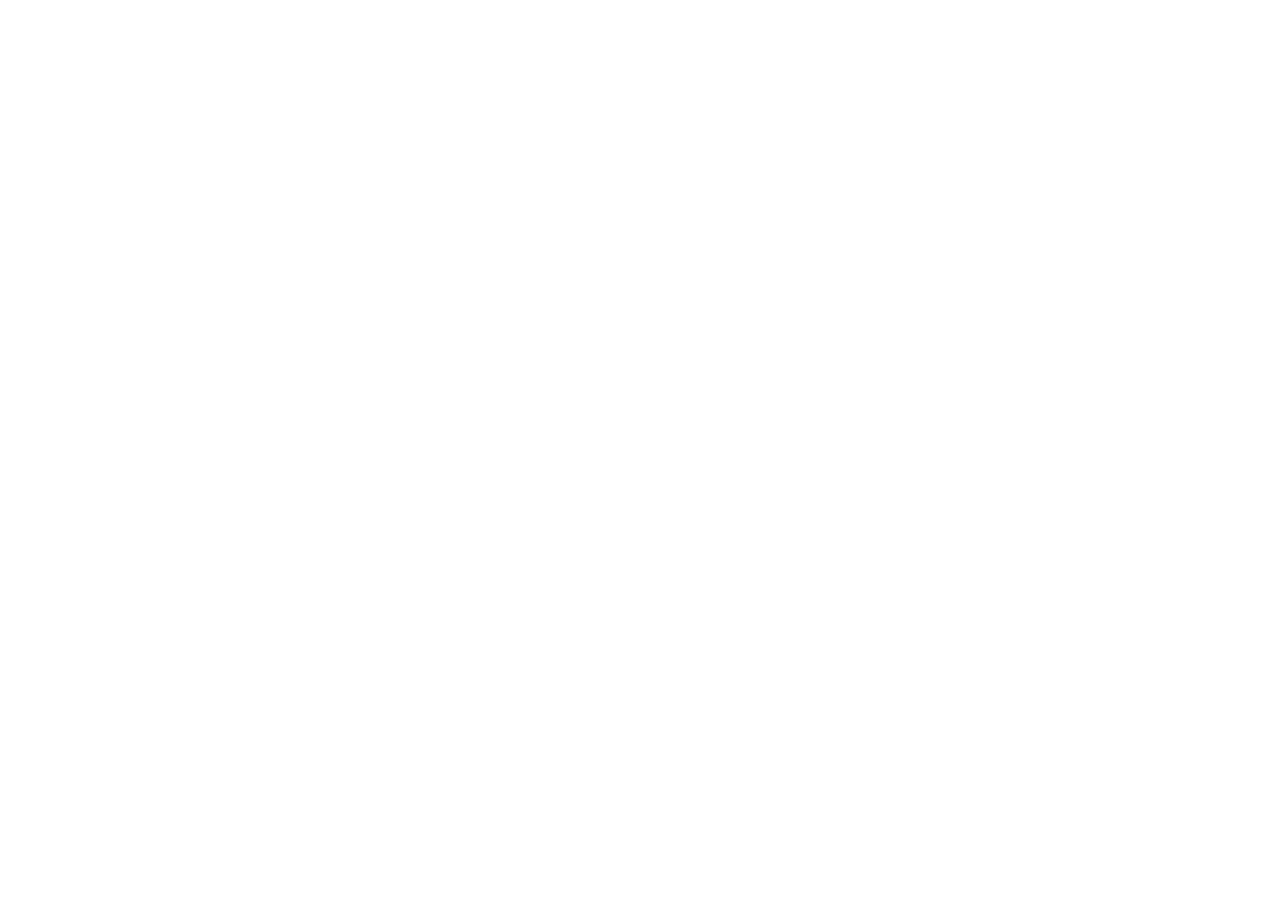
==== index.html @ 3d7b7616 "ajax creation" ====
<!-- Acá va tu HTML -->
<!DOCTYPE html>
<html lang="es">
<head>
	<meta charset="UTF-8">
	<meta name="viewport" content="width=device-width, user-scalable=no, initial-scale=1.0, maximum-scale=1.0, minimum-scale=1.0">
	<title>Dribbble lab</title>
	<link rel="stylesheet" href="https://cdnjs.cloudflare.com/ajax/libs/materialize/0.99.0/css/materialize.min.css">
	<link rel="stylesheet" href="assets/css/style.css">
</head>
<body>



	<script
  	src="https://code.jquery.com/jquery-3.2.1.js"
  	integrity="sha256-DZAnKJ/6XZ9si04Hgrsxu/8s717jcIzLy3oi35EouyE="
  	crossorigin="anonymous"></script>
	<script src="https://cdnjs.cloudflare.com/ajax/libs/materialize/0.99.0/js/materialize.min.js"></script>
	<script src="assets/js/main.js"></script>
</body>
</html>
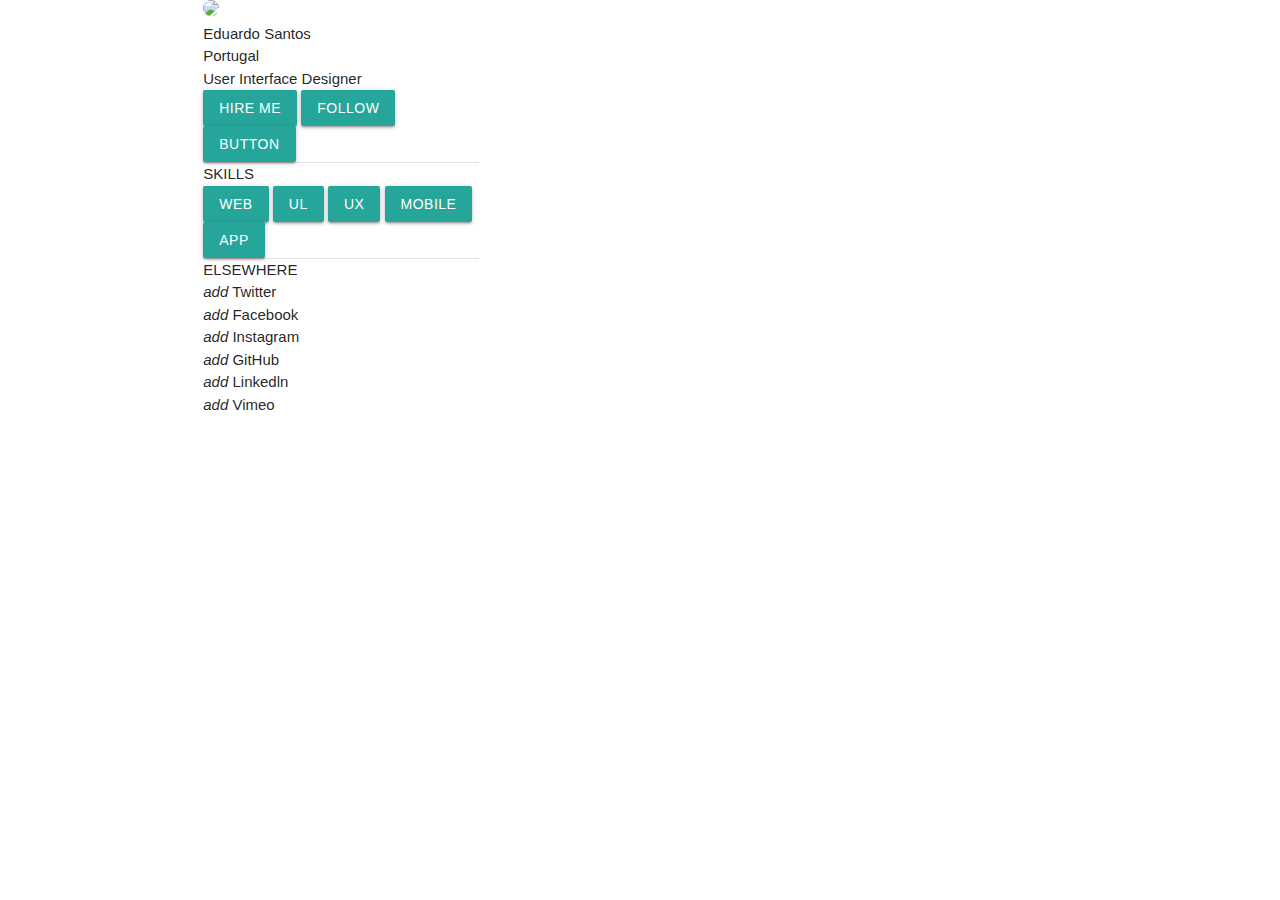
==== commit d3d3a200: "Primera estructura sidebar" ====
--- a/index.html
+++ b/index.html
@@ -10,7 +10,58 @@
 </head>
 <body>
 
-
+	<!--Barra lateral-->
+	<div class="container">
+		<div class="row">
+			<div class="col l4">		
+        		<div class="userView">      	
+      				<img class="circle" src="http://placehold.it/60x60">
+       			    <div class="name">Eduardo Santos</div>
+            		<div class="country">Portugal</div>
+            	<div class="title">User Interface Designer</div>
+	            <div class="buttons">
+	            	<a class="waves-effect waves-light btn">Hire Me</a>
+	            	<a class="waves-effect waves-light btn">Follow</a>
+	            	<a class="waves-effect waves-light btn">button</a>
+	            </div>  
+      			</div>
+     		 	<div class="divider"></div>
+				<div class="subheader">SKILLS</div>
+					<a class="waves-effect waves-light btn">web</a>
+					<a class="waves-effect waves-light btn">ul</a>
+					<a class="waves-effect waves-light btn">ux</a>
+					<a class="waves-effect waves-light btn">mobile</a>
+					<a class="waves-effect waves-light btn">app</a>
+				<div class="divider"></div>
+     			<div class="subheader">ELSEWHERE</div>
+      			<div>
+		        	<i class="material-icons">add</i>
+		        	<span>Twitter</span>
+        		</div>
+		        <div>
+		        	<i class="material-icons">add</i>
+		        	<span>Facebook</span>
+		        </div>
+		        <div>
+		        	<i class="material-icons">add</i>
+		        	<span>Instagram</span>
+		        </div>
+		        <div>
+		        	<i class="material-icons">add</i>
+		        	<span>GitHub</span>
+		        </div>
+		        <div>
+		        	<i class="material-icons">add</i>
+		        	<span>Linkedln</span>
+		        </div>
+		        <div>
+		        	<i class="material-icons">add</i>
+		        	<span>Vimeo</span>
+		        </div>
+			</div>
+		</div>
+	</div>
+	
 
 	<script
   	src="https://code.jquery.com/jquery-3.2.1.js"
--- a/assets/css/style.css
+++ b/assets/css/style.css
@@ -0,0 +1,9 @@
+/* Acá van tus estilos */
+*{
+	padding: 0;
+	margin: 0;
+	box-sizing: border-box;
+	-webkit-box-sizing: border-box;
+	-moz-box-sizing: border-box;
+}
+
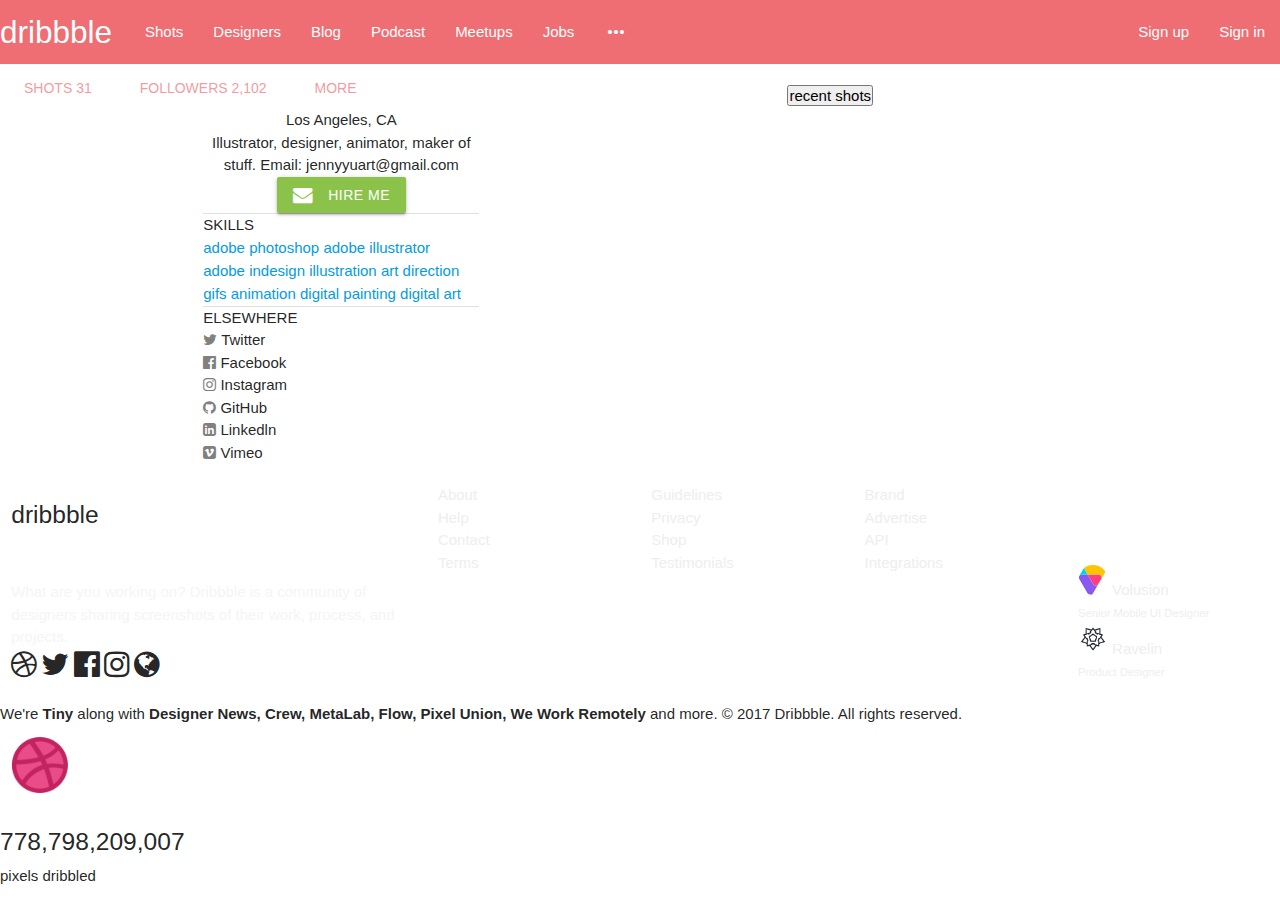
==== commit bda725ab: "Merge Final: Resolviendo conflictos con la rama que trae las imagenes desde la api" ====
--- a/index.html
+++ b/index.html
@@ -1,73 +1,306 @@
 <!-- Acá va tu HTML -->
 <!DOCTYPE html>
 <html lang="es">
+
 <head>
-	<meta charset="UTF-8">
-	<meta name="viewport" content="width=device-width, user-scalable=no, initial-scale=1.0, maximum-scale=1.0, minimum-scale=1.0">
-	<title>Dribbble lab</title>
-	<link rel="stylesheet" href="https://cdnjs.cloudflare.com/ajax/libs/materialize/0.99.0/css/materialize.min.css">
-	<link rel="stylesheet" href="assets/css/style.css">
+    <meta charset="UTF-8">
+    <meta name="viewport" content="width=device-width, user-scalable=no, initial-scale=1.0, maximum-scale=1.0, minimum-scale=1.0">
+    <title>Dribbble lab</title>
+    <link rel="shortcut icon" type="image/x-icon" href="assets/images/ball.ico">
+    <link rel="stylesheet" href="https://cdnjs.cloudflare.com/ajax/libs/font-awesome/4.7.0/css/font-awesome.min.css">
+    <link rel="stylesheet" href="https://cdnjs.cloudflare.com/ajax/libs/materialize/0.99.0/css/materialize.min.css">
+    <!-- Materialize icons -->
+    <link href="https://fonts.googleapis.com/icon?family=Material+Icons" rel="stylesheet">
+    <link rel="stylesheet" href="assets/css/style.css">
 </head>
+
 <body>
 
-	<!--Barra lateral-->
-	<div class="container">
-		<div class="row">
-			<div class="col l4">		
-        		<div class="userView">      	
-      				<img class="circle" src="http://placehold.it/60x60">
-       			    <div class="name">Eduardo Santos</div>
-            		<div class="country">Portugal</div>
-            	<div class="title">User Interface Designer</div>
-	            <div class="buttons">
-	            	<a class="waves-effect waves-light btn">Hire Me</a>
-	            	<a class="waves-effect waves-light btn">Follow</a>
-	            	<a class="waves-effect waves-light btn">button</a>
-	            </div>  
-      			</div>
-     		 	<div class="divider"></div>
-				<div class="subheader">SKILLS</div>
-					<a class="waves-effect waves-light btn">web</a>
-					<a class="waves-effect waves-light btn">ul</a>
-					<a class="waves-effect waves-light btn">ux</a>
-					<a class="waves-effect waves-light btn">mobile</a>
-					<a class="waves-effect waves-light btn">app</a>
-				<div class="divider"></div>
-     			<div class="subheader">ELSEWHERE</div>
-      			<div>
-		        	<i class="material-icons">add</i>
-		        	<span>Twitter</span>
-        		</div>
-		        <div>
-		        	<i class="material-icons">add</i>
-		        	<span>Facebook</span>
-		        </div>
-		        <div>
-		        	<i class="material-icons">add</i>
-		        	<span>Instagram</span>
-		        </div>
-		        <div>
-		        	<i class="material-icons">add</i>
-		        	<span>GitHub</span>
-		        </div>
-		        <div>
-		        	<i class="material-icons">add</i>
-		        	<span>Linkedln</span>
-		        </div>
-		        <div>
-		        	<i class="material-icons">add</i>
-		        	<span>Vimeo</span>
-		        </div>
-			</div>
-		</div>
-	</div>
-	
-
-	<script
-  	src="https://code.jquery.com/jquery-3.2.1.js"
-  	integrity="sha256-DZAnKJ/6XZ9si04Hgrsxu/8s717jcIzLy3oi35EouyE="
-  	crossorigin="anonymous"></script>
-	<script src="https://cdnjs.cloudflare.com/ajax/libs/materialize/0.99.0/js/materialize.min.js"></script>
-	<script src="assets/js/main.js"></script>
+
+
+    <!-- Codigo navbar por Martina -->
+    <!-- Dropdown Structure -->
+    <ul id="dropdown1" class="dropdown-content">
+        <li><a href="#">Popular</a></li>
+        <li><a href="#">Recents</a></li>
+        <li><a href="#">Debuts</a></li>
+        <li><a href="#">Teams</a></li>
+        <li><a href="#">Playoffs</a></li>
+        <li class="divider"></li>
+        <li><a href="#">Highlights</a></li>
+        <li><a href="#">Projects</a></li>
+        <li><a href="#">Goods by Designers</a></li>
+    </ul>
+
+    <ul id="dropdown2" class="dropdown-content">
+        <li><a href="#">Find Designers</a></li>
+        <li><a href="#">Design Teams</a></li>
+        <li class="divider"></li>
+        <li><a href="#">Add Your Design Team</a></li>
+    </ul>
+
+    <ul id="dropdown3" class="dropdown-content">
+        <li><a href="#">Latest Story</a></li>
+        <li class="divider"></li>
+        <li><a href="#">Weekly Replay: Jul 3</a></li>
+        <li><a href="#">Timeout: Riddhi Desai</a></li>
+        <li><a href="#">Pep Rally: Vancouver, BC</a></li>
+    </ul>
+
+    <ul id="dropdown4" class="dropdown-content">
+        <li><a href="#">Latest Episodes</a></li>
+        <li class="divider"></li>
+        <li><a href="#">Episode 16: Danielle Evans</a></li>
+        <li><a href="#">Episode 15: Rogie King</a></li>
+        <li><a href="#">Episode 14: Aaron Draplin</a></li>
+        <li class="divider"></li>
+        <li><a href="#">Listen in iTunes</a></li>
+    </ul>
+
+    <ul id="dropdown5" class="dropdown-content">
+        <li><a href="#">Dribbble Meetups</a></li>
+        <li class="divider"></li>
+        <li><a href="#">Host a Meetup</a></li>
+    </ul>
+
+    <ul id="dropdown6" class="dropdown-content">
+        <li><a href="#">All</a></li>
+        <li><a href="#">Remote /Anywhere</a></li>
+        <li><a href="#">Teams Hiring</a></li>
+        <li class="divider"></li>
+        <li><a href="#">Post a Job</a></li>
+    </ul>
+
+    <ul id="dropdown7" class="dropdown-content">
+        <li><a href="#">About</a></li>
+        <li><a href="#">Shop</a></li>
+        <li><a href="#">Support</a></li>
+        <li class="divider"></li>
+        <li><a href="#">Places</a></li>
+        <li class="divider"></li>
+        <li><a href="#">Buckets</a></li>
+        <li><a href="#">Colors</a></li>
+        <li class="divider"></li>
+        <li><a href="#">Integration</a></li>
+    </ul>
+    <nav>
+        <div class="nav-wrapper">
+            <a href="#" class="brand-logo" id="logo-dribbble">dribbble</a>
+
+            <ul class="left hide-on-med-and-down" id="nav-menu">
+                <li><a class="dropdown-button" href="#" data-activates="dropdown1">Shots</a></li>
+                <li><a class="dropdown-button" href="#" data-activates="dropdown2">Designers</a></li>
+                <li><a class="dropdown-button" href="#" data-activates="dropdown3">Blog</a></li>
+                <li><a class="dropdown-button" href="#" data-activates="dropdown4">Podcast</a></li>
+                <li><a class="dropdown-button" href="#" data-activates="dropdown5">Meetups</a></li>
+                <li><a class="dropdown-button" href="#" data-activates="dropdown6">Jobs</a></li>
+                <li><a class="dropdown-button" href="#" data-activates="dropdown7"><i class="material-icons">more_horiz</i></a></li>
+            </ul>
+
+            <ul class="right hide-on-med-and-down">
+                <li><a href="#">Sign up</a></li>
+                <li><a href="#">Sign in</a></li>
+            </ul>
+        </div>
+        <div class="nav-content">
+            <ul class="center tabs full-tabs" id="nav-downside">
+                <li class="tab"><a href="#">Shots <span>31</span></a></li>
+                <li class="tab"><a href="#">Followers <span>2,102</span></a></li>
+                <li class="tab"><a href="#">More <i class="material-icons">keyboard_arrow_down</i></a></li>
+                <button>recent shots</button>
+            </ul>
+
+            <i class="material-icons">view_module</i>
+        </div>
+    </nav>
+
+    <!-- Fin codigo Martina -->
+
+
+    <!-- Inicio codigo Natalia -->
+    <!--Barra lateral-->
+    <div class="container">
+        <div class="row">
+            <div class="col l4 s12">
+                <div class="userView">
+                    <img class="circle" src="http://placehold.it/60x60">
+                    <div class="center-align">Jenny Yu</div>
+                    <div class="center-align">Los Angeles, CA</div>
+                    <div class="center-align">Illustrator, designer, animator, maker of stuff. Email: jennyyuart@gmail.com</div>
+                    <div class="center-align">
+                        <a class="waves-effect waves-light btn light-green"><i class="fa fa-envelope left" aria-hidden="true"></i>Hire Me</a>
+                    </div>
+                </div>
+
+                <div class="divider"></div>
+
+                <div class="skills">
+                    <div class="subheader">SKILLS</div>
+                    <a class="waves-effect waves-light tag">adobe photoshop</a>
+                    <a class="waves-effect waves-light tag">adobe illustrator</a>
+                    <a class="waves-effect waves-light tag">adobe indesign</a>
+                    <a class="waves-effect waves-light tag">illustration</a>
+                    <a class="waves-effect waves-light tag">art direction</a>
+                    <a class="waves-effect waves-light tag">gifs</a>
+                    <a class="waves-effect waves-light tag">animation</a>
+                    <a class="waves-effect waves-light tag">digital painting</a>
+                    <a class="waves-effect waves-light tag">digital art</a>
+                </div>
+
+                <div class="divider"></div>
+
+                <div class="subheader">ELSEWHERE</div>
+                <div class="iconos-sidebar">
+                    <div>
+                        <i class="fa fa-twitter" aria-hidden="true"></i>
+                        <span>Twitter</span>
+                    </div>
+                    <div>
+                        <i class="fa fa-facebook-official" aria-hidden="true"></i>
+                        <span>Facebook</span>
+                    </div>
+                    <div>
+                        <i class="fa fa-instagram" aria-hidden="true"></i>
+                        <span>Instagram</span>
+                    </div>
+                    <div>
+                        <i class="fa fa-github" aria-hidden="true"></i>
+                        <span>GitHub</span>
+                    </div>
+                    <div>
+                        <i class="fa fa-linkedin-square" aria-hidden="true"></i>
+                        <span>Linkedln</span>
+                    </div>
+                    <div>
+                        <i class="fa fa-vimeo-square" aria-hidden="true"></i>
+                        <span>Vimeo</span>
+                    </div>
+                </div>
+
+            </div>
+            <div class="col l8 s12">
+                <div class="row">
+                    <div class="col s12 m12">
+                        <div class="col s4 m4">
+
+                        </div>
+                        <div class="col s8 m8">
+                            <div class="row">
+                                <div id="dribbble">
+                                </div>
+                            </div>
+                        </div>
+                    </div>
+                </div>
+
+
+
+
+
+            </div>
+
+
+            <!-- Imagenes Anayn-María Paz -->
+            <!--<section class="container">
+        <div class="row">
+            <div class="col s12 m12">
+                <div class="col s4 m4">
+
+                </div>
+                <div class="col s8 m8">
+                    <div class="row">
+                        <div id="dribbble">
+                        </div>
+                    </div>
+                </div>
+            </div>
+        </div>
+    </section>-->
+
+
+
+        </div>
+    </div>
+    <!-- Fin codigo Natalia -->
+
+
+
+    <!-- Inicio de codigo Vale -->
+    <footer>
+        <div class="container-fluid">
+            <div class="row">
+                <div class="col m4 s12">
+                    <h5>dribbble</h5>
+                    <h5 class="white-text">Show and tell for designers</h5>
+                    <p class="grey-text text-lighten-4">What are you working on? Dribbble is a community of designers sharing screenshots of their work, process, and projects.</p>
+                    <i class="fa fa-dribbble fa-2x" aria-hidden="true"></i>
+                    <i class="fa fa-twitter fa-2x" aria-hidden="true"></i>
+                    <i class="fa fa-facebook-official fa-2x" aria-hidden="true"></i>
+                    <i class="fa fa-instagram fa-2x" aria-hidden="true"></i>
+                    <i class="fa fa-globe fa-2x" aria-hidden="true"></i>
+                </div>
+                <div class="col m2 s4">
+                    <ul>
+                        <li><a class="grey-text text-lighten-3" href="#!">About</a></li>
+                        <li><a class="grey-text text-lighten-3" href="#!">Help</a></li>
+                        <li><a class="grey-text text-lighten-3" href="#!">Contact</a></li>
+                        <li><a class="grey-text text-lighten-3" href="#!">Terms</a></li>
+                    </ul>
+                </div>
+                <div class="col m2 s4">
+                    <ul>
+                        <li><a class="grey-text text-lighten-3" href="#!">Guidelines</a></li>
+                        <li><a class="grey-text text-lighten-3" href="#!">Privacy</a></li>
+                        <li><a class="grey-text text-lighten-3" href="#!">Shop</a></li>
+                        <li><a class="grey-text text-lighten-3" href="#!">Testimonials</a></li>
+                    </ul>
+                </div>
+                <div class="col m2 s4">
+                    <ul>
+                        <li><a class="grey-text text-lighten-3" href="#!">Brand</a></li>
+                        <li><a class="grey-text text-lighten-3" href="#!">Advertise</a></li>
+                        <li><a class="grey-text text-lighten-3" href="#!">API</a></li>
+                        <li><a class="grey-text text-lighten-3" href="#!">Integrations</a></li>
+                    </ul>
+                </div>
+                <div class="col m2 s12">
+                    <h5 class="white-text">Jobs for Designers</h5>
+                    <ul>
+                        <li>
+                            <a class="grey-text text-lighten-3" href="#!">
+                                <img src="assets/img-footer/volusion.svg" height="30" width="30" class="img-responsive circle" alt="Volusion"> Volusion <br>
+                                <small>Senior Mobile UI Designer</small>
+                            </a>
+                        </li>
+                        <li>
+                            <a class="grey-text text-lighten-3" href="#!">
+                                <img src="assets/img-footer/ravelin.png" height="30" width="30" class="img-responsive circle" alt="Ravelin"> Ravelin <br>
+                                <small>Product Designer</small>
+                            </a>
+                        </li>
+                    </ul>
+                </div>
+            </div>
+        </div>
+        <div class="footer-copyright">
+            <div class="container-fluid">
+                We're <b>Tiny</b> along with <b>Designer News, Crew, MetaLab, Flow, Pixel Union, We Work Remotely</b> and more. © 2017 Dribbble. All rights reserved.
+            </div>
+        </div>
+        <div class="">
+            <img src="assets/img-footer/dribbble-ball.png" class="img-responsive" height="80" width="80" alt="dribbble">
+            <h5>778,798,209,007</h5>
+            <p>pixels dribbled</p>
+        </div>
+    </footer>
+    <!-- Fin de codigo Vale -->
+
+
+    <script src="https://code.jquery.com/jquery-3.2.1.js" integrity="sha256-DZAnKJ/6XZ9si04Hgrsxu/8s717jcIzLy3oi35EouyE=" crossorigin="anonymous"></script>
+    <script src="https://cdnjs.cloudflare.com/ajax/libs/materialize/0.99.0/js/materialize.min.js"></script>
+    <script src="https://use.fontawesome.com/1625bb79ec.js"></script>
+    <script src="assets/js/main.js"></script>
+
 </body>
+
 </html>--- a/assets/css/style.css
+++ b/assets/css/style.css
@@ -1,9 +1,66 @@
 /* Acá van tus estilos */
-*{
-	padding: 0;
-	margin: 0;
-	box-sizing: border-box;
-	-webkit-box-sizing: border-box;
-	-moz-box-sizing: border-box;
+
+* {
+    padding: 0;
+    margin: 0;
+    box-sizing: border-box;
+    -webkit-box-sizing: border-box;
+    -moz-box-sizing: border-box;
 }
 
+
+/* Estilos Natalia */
+
+
+/* CLASES PARA EL SIDEBAR*/
+
+.iconos-sidebar .fa {
+    color: grey;
+}
+
+.skills .btn {
+    color: black;
+    background-color: white;
+    border-radius: 4px;
+    font-size: 13px;
+    text-transform: lowercase;
+}
+
+
+/*CLASES PARA EL SIDEBAR*/
+
+
+/*Estilos Vale para footer*/
+
+body {
+    display: flex;
+    min-height: 100vh;
+    flex-direction: column;
+}
+
+
+/* Estilo para footer fijo en bottom */
+
+main {
+    flex: 1 0 auto;
+}
+
+
+/* Estilos Martina */
+
+#nav-menu {
+    padding-left: 130px;
+    /*separa nav de logo*/
+}
+
+#nav-downside {
+    background-color: white;
+    color: gray;
+}
+
+
+/*parte inferior de nav tiene que centrarse
+
+#nav-downside ul{
+	padding-left: 30%;
+}*/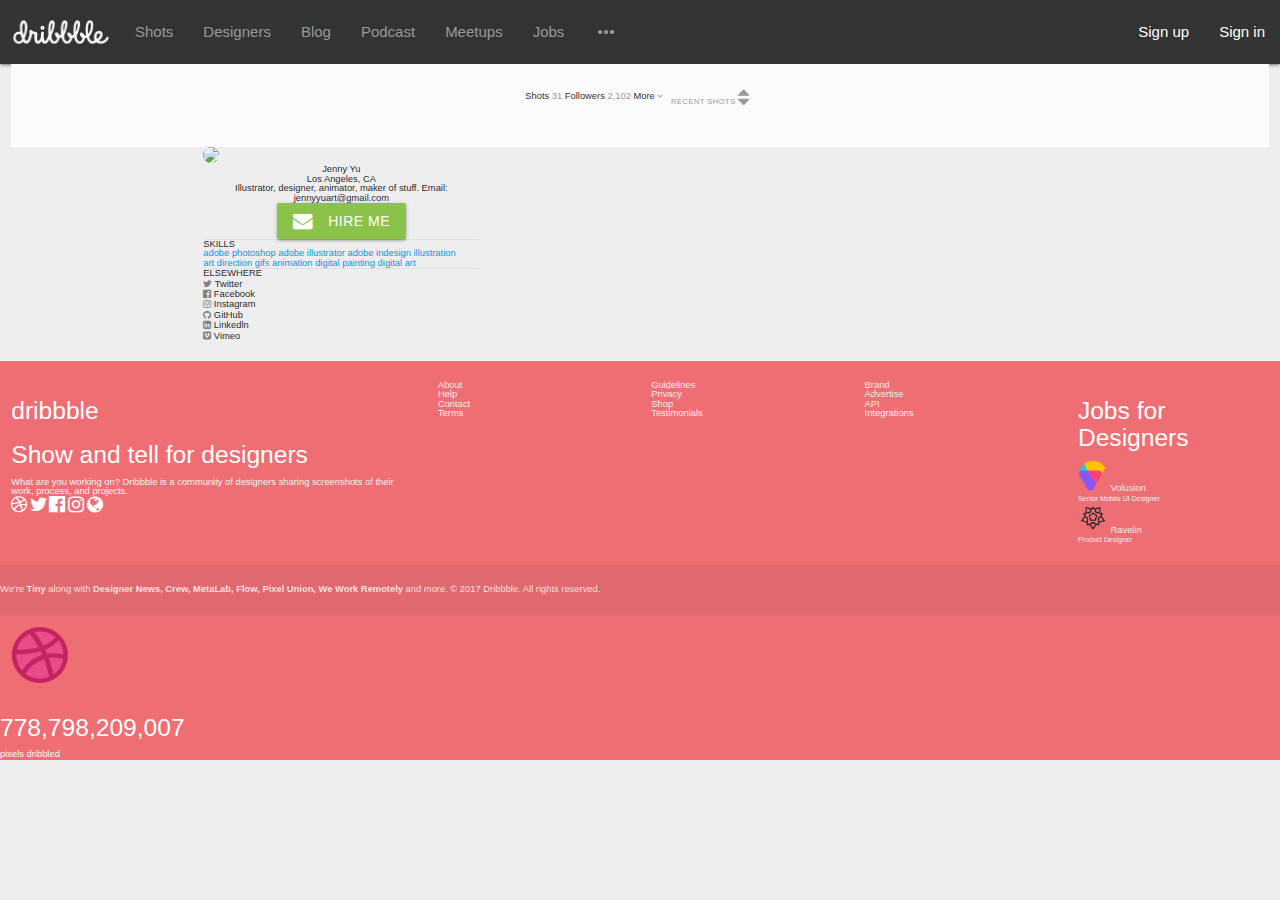
==== commit da92c5c3: "añadiendo estilos al nav" ====
--- a/index.html
+++ b/index.html
@@ -6,17 +6,16 @@
     <meta charset="UTF-8">
     <meta name="viewport" content="width=device-width, user-scalable=no, initial-scale=1.0, maximum-scale=1.0, minimum-scale=1.0">
     <title>Dribbble lab</title>
-    <link rel="shortcut icon" type="image/x-icon" href="assets/images/ball.ico">
     <link rel="stylesheet" href="https://cdnjs.cloudflare.com/ajax/libs/font-awesome/4.7.0/css/font-awesome.min.css">
     <link rel="stylesheet" href="https://cdnjs.cloudflare.com/ajax/libs/materialize/0.99.0/css/materialize.min.css">
+
     <!-- Materialize icons -->
     <link href="https://fonts.googleapis.com/icon?family=Material+Icons" rel="stylesheet">
+    <link rel="stylesheet" href="https://cdnjs.cloudflare.com/ajax/libs/materialize/0.99.0/css/materialize.min.css">
     <link rel="stylesheet" href="assets/css/style.css">
 </head>
 
 <body>
-
-
 
     <!-- Codigo navbar por Martina -->
     <!-- Dropdown Structure -->
@@ -85,7 +84,7 @@
     </ul>
     <nav>
         <div class="nav-wrapper">
-            <a href="#" class="brand-logo" id="logo-dribbble">dribbble</a>
+            <a href="#" class="brand-logo" id="logo-dribbble"><img src="assets/img/dribbble.png" height="50"></a>
 
             <ul class="left hide-on-med-and-down" id="nav-menu">
                 <li><a class="dropdown-button" href="#" data-activates="dropdown1">Shots</a></li>
@@ -102,15 +101,18 @@
                 <li><a href="#">Sign in</a></li>
             </ul>
         </div>
-        <div class="nav-content">
-            <ul class="center tabs full-tabs" id="nav-downside">
-                <li class="tab"><a href="#">Shots <span>31</span></a></li>
-                <li class="tab"><a href="#">Followers <span>2,102</span></a></li>
-                <li class="tab"><a href="#">More <i class="material-icons">keyboard_arrow_down</i></a></li>
-                <button>recent shots</button>
-            </ul>
-
-            <i class="material-icons">view_module</i>
+        <div class="row">
+            <div class="col m12 s12">
+                <div class="align-center" id="sub-nav">
+                    <span>Shots </span><span class="sub-num"> 31 </span>
+                    <span>Followers </span><span class="sub-num"> 2,102 </span>
+                    <span>More </span><span class="sub-num"><i class="fa fa-angle-down" aria-hidden="true"></i></span>
+                    <span class="right-align"><button class="btn right-align" id="btn-shots">recent shots <i class="fa fa-sort" aria-hidden="true"></i></button>
+				</div>
+            </div>
+        </div>
+
+
         </div>
     </nav>
 
@@ -121,7 +123,7 @@
     <!--Barra lateral-->
     <div class="container">
         <div class="row">
-            <div class="col l4 s12">
+            <div class="col m4 s12">
                 <div class="userView">
                     <img class="circle" src="http://placehold.it/60x60">
                     <div class="center-align">Jenny Yu</div>
@@ -154,153 +156,110 @@
                     <div>
                         <i class="fa fa-twitter" aria-hidden="true"></i>
                         <span>Twitter</span>
-                    </div>
-                    <div>
-                        <i class="fa fa-facebook-official" aria-hidden="true"></i>
-                        <span>Facebook</span>
-                    </div>
-                    <div>
-                        <i class="fa fa-instagram" aria-hidden="true"></i>
-                        <span>Instagram</span>
-                    </div>
-                    <div>
-                        <i class="fa fa-github" aria-hidden="true"></i>
-                        <span>GitHub</span>
-                    </div>
-                    <div>
-                        <i class="fa fa-linkedin-square" aria-hidden="true"></i>
-                        <span>Linkedln</span>
-                    </div>
-                    <div>
-                        <i class="fa fa-vimeo-square" aria-hidden="true"></i>
-                        <span>Vimeo</span>
-                    </div>
-                </div>
-
-            </div>
-            <div class="col l8 s12">
+                </div>
+                <div>
+                    <i class="fa fa-facebook-official" aria-hidden="true"></i>
+                    <span>Facebook</span>
+                </div>
+                <div>
+                    <i class="fa fa-instagram" aria-hidden="true"></i>
+                    <span>Instagram</span>
+                </div>
+                <div>
+                    <i class="fa fa-github" aria-hidden="true"></i>
+                    <span>GitHub</span>
+                </div>
+                <div>
+                    <i class="fa fa-linkedin-square" aria-hidden="true"></i>
+                    <span>Linkedln</span>
+                </div>
+                <div>
+                    <i class="fa fa-vimeo-square" aria-hidden="true"></i>
+                    <span>Vimeo</span>
+                </div>
+            </div>
+
+        </div>
+        </div>
+        </div>
+        <!-- Fin codigo Natalia -->
+
+
+
+        <!-- Inicio de codigo Vale -->
+        <footer class="page-footer">
+            <div class="container-fluid">
                 <div class="row">
-                    <div class="col s12 m12">
-                        <div class="col s4 m4">
-
-                        </div>
-                        <div class="col s8 m8">
-                            <div class="row">
-                                <div id="dribbble">
-                                </div>
-                            </div>
-                        </div>
-                    </div>
-                </div>
-
-
-
-
-
-            </div>
-
-
-            <!-- Imagenes Anayn-María Paz -->
-            <!--<section class="container">
-        <div class="row">
-            <div class="col s12 m12">
-                <div class="col s4 m4">
-
-                </div>
-                <div class="col s8 m8">
-                    <div class="row">
-                        <div id="dribbble">
-                        </div>
-                    </div>
-                </div>
-            </div>
-        </div>
-    </section>-->
-
-
-
-        </div>
-    </div>
-    <!-- Fin codigo Natalia -->
-
-
-
-    <!-- Inicio de codigo Vale -->
-    <footer>
-        <div class="container-fluid">
-            <div class="row">
-                <div class="col m4 s12">
-                    <h5>dribbble</h5>
-                    <h5 class="white-text">Show and tell for designers</h5>
-                    <p class="grey-text text-lighten-4">What are you working on? Dribbble is a community of designers sharing screenshots of their work, process, and projects.</p>
-                    <i class="fa fa-dribbble fa-2x" aria-hidden="true"></i>
-                    <i class="fa fa-twitter fa-2x" aria-hidden="true"></i>
-                    <i class="fa fa-facebook-official fa-2x" aria-hidden="true"></i>
-                    <i class="fa fa-instagram fa-2x" aria-hidden="true"></i>
-                    <i class="fa fa-globe fa-2x" aria-hidden="true"></i>
-                </div>
-                <div class="col m2 s4">
-                    <ul>
-                        <li><a class="grey-text text-lighten-3" href="#!">About</a></li>
-                        <li><a class="grey-text text-lighten-3" href="#!">Help</a></li>
-                        <li><a class="grey-text text-lighten-3" href="#!">Contact</a></li>
-                        <li><a class="grey-text text-lighten-3" href="#!">Terms</a></li>
-                    </ul>
-                </div>
-                <div class="col m2 s4">
-                    <ul>
-                        <li><a class="grey-text text-lighten-3" href="#!">Guidelines</a></li>
-                        <li><a class="grey-text text-lighten-3" href="#!">Privacy</a></li>
-                        <li><a class="grey-text text-lighten-3" href="#!">Shop</a></li>
-                        <li><a class="grey-text text-lighten-3" href="#!">Testimonials</a></li>
-                    </ul>
-                </div>
-                <div class="col m2 s4">
-                    <ul>
-                        <li><a class="grey-text text-lighten-3" href="#!">Brand</a></li>
-                        <li><a class="grey-text text-lighten-3" href="#!">Advertise</a></li>
-                        <li><a class="grey-text text-lighten-3" href="#!">API</a></li>
-                        <li><a class="grey-text text-lighten-3" href="#!">Integrations</a></li>
-                    </ul>
-                </div>
-                <div class="col m2 s12">
-                    <h5 class="white-text">Jobs for Designers</h5>
-                    <ul>
-                        <li>
-                            <a class="grey-text text-lighten-3" href="#!">
-                                <img src="assets/img-footer/volusion.svg" height="30" width="30" class="img-responsive circle" alt="Volusion"> Volusion <br>
-                                <small>Senior Mobile UI Designer</small>
-                            </a>
-                        </li>
-                        <li>
-                            <a class="grey-text text-lighten-3" href="#!">
-                                <img src="assets/img-footer/ravelin.png" height="30" width="30" class="img-responsive circle" alt="Ravelin"> Ravelin <br>
-                                <small>Product Designer</small>
-                            </a>
-                        </li>
-                    </ul>
-                </div>
-            </div>
-        </div>
-        <div class="footer-copyright">
-            <div class="container-fluid">
-                We're <b>Tiny</b> along with <b>Designer News, Crew, MetaLab, Flow, Pixel Union, We Work Remotely</b> and more. © 2017 Dribbble. All rights reserved.
-            </div>
-        </div>
-        <div class="">
-            <img src="assets/img-footer/dribbble-ball.png" class="img-responsive" height="80" width="80" alt="dribbble">
-            <h5>778,798,209,007</h5>
-            <p>pixels dribbled</p>
-        </div>
-    </footer>
-    <!-- Fin de codigo Vale -->
-
-
-    <script src="https://code.jquery.com/jquery-3.2.1.js" integrity="sha256-DZAnKJ/6XZ9si04Hgrsxu/8s717jcIzLy3oi35EouyE=" crossorigin="anonymous"></script>
-    <script src="https://cdnjs.cloudflare.com/ajax/libs/materialize/0.99.0/js/materialize.min.js"></script>
-    <script src="https://use.fontawesome.com/1625bb79ec.js"></script>
-    <script src="assets/js/main.js"></script>
-
+                    <div class="col m4 s12">
+                        <h5>dribbble</h5>
+                        <h5 class="white-text">Show and tell for designers</h5>
+                        <p class="grey-text text-lighten-4">What are you working on? Dribbble is a community of designers sharing screenshots of their work, process, and projects.</p>
+                        <i class="fa fa-dribbble fa-2x" aria-hidden="true"></i>
+                        <i class="fa fa-twitter fa-2x" aria-hidden="true"></i>
+                        <i class="fa fa-facebook-official fa-2x" aria-hidden="true"></i>
+                        <i class="fa fa-instagram fa-2x" aria-hidden="true"></i>
+                        <i class="fa fa-globe fa-2x" aria-hidden="true"></i>
+                    </div>
+                    <div class="col m2 s4">
+                        <ul>
+                            <li><a class="grey-text text-lighten-3" href="#!">About</a></li>
+                            <li><a class="grey-text text-lighten-3" href="#!">Help</a></li>
+                            <li><a class="grey-text text-lighten-3" href="#!">Contact</a></li>
+                            <li><a class="grey-text text-lighten-3" href="#!">Terms</a></li>
+                        </ul>
+                    </div>
+                    <div class="col m2 s4">
+                        <ul>
+                            <li><a class="grey-text text-lighten-3" href="#!">Guidelines</a></li>
+                            <li><a class="grey-text text-lighten-3" href="#!">Privacy</a></li>
+                            <li><a class="grey-text text-lighten-3" href="#!">Shop</a></li>
+                            <li><a class="grey-text text-lighten-3" href="#!">Testimonials</a></li>
+                        </ul>
+                    </div>
+                    <div class="col m2 s4">
+                        <ul>
+                            <li><a class="grey-text text-lighten-3" href="#!">Brand</a></li>
+                            <li><a class="grey-text text-lighten-3" href="#!">Advertise</a></li>
+                            <li><a class="grey-text text-lighten-3" href="#!">API</a></li>
+                            <li><a class="grey-text text-lighten-3" href="#!">Integrations</a></li>
+                        </ul>
+                    </div>
+                    <div class="col m2 s12">
+                        <h5 class="white-text">Jobs for Designers</h5>
+                        <ul>
+                            <li>
+                                <a class="grey-text text-lighten-3" href="#!">
+                                    <img src="assets/img-footer/volusion.svg" height="30" width="30" class="img-responsive circle" alt="Volusion"> Volusion <br>
+                                    <small>Senior Mobile UI Designer</small>
+                                </a>
+                            </li>
+                            <li>
+                                <a class="grey-text text-lighten-3" href="#!">
+                                    <img src="assets/img-footer/ravelin.png" height="30" width="30" class="img-responsive circle" alt="Ravelin"> Ravelin <br>
+                                    <small>Product Designer</small>
+                                </a>
+                            </li>
+                        </ul>
+                    </div>
+                </div>
+            </div>
+            <div class="footer-copyright">
+                <div class="container-fluid">
+                    We're <b>Tiny</b> along with <b>Designer News, Crew, MetaLab, Flow, Pixel Union, We Work Remotely</b> and more. © 2017 Dribbble. All rights reserved.
+                </div>
+            </div>
+            <div class="">
+                <img src="assets/img-footer/dribbble-ball.png" class="img-responsive" height="80" width="80" alt="dribbble">
+                <h5>778,798,209,007</h5>
+                <p>pixels dribbled</p>
+            </div>
+        </footer>
+        <!-- Fin de codigo Vale -->
+
+
+        <script src="https://code.jquery.com/jquery-3.2.1.js" integrity="sha256-DZAnKJ/6XZ9si04Hgrsxu/8s717jcIzLy3oi35EouyE=" crossorigin="anonymous"></script>
+        <script src="https://cdnjs.cloudflare.com/ajax/libs/materialize/0.99.0/js/materialize.min.js"></script>
+        <script src="assets/js/main.js"></script>
 </body>
 
 </html>--- a/assets/css/style.css
+++ b/assets/css/style.css
@@ -6,6 +6,13 @@
     box-sizing: border-box;
     -webkit-box-sizing: border-box;
     -moz-box-sizing: border-box;
+}
+
+body {
+    font-family: Arial, Tahoma, sans-serif;
+    font-size: 62.5%;
+    line-height: 1;
+    background: #eeeeee;
 }
 
 
@@ -30,26 +37,65 @@
 /*CLASES PARA EL SIDEBAR*/
 
 
-/*Estilos Vale para footer*/
+/* Estilo para footer fijo en bottom */
 
-body {
-    display: flex;
-    min-height: 100vh;
-    flex-direction: column;
+
+/*main {
+    flex: 1 0 auto;
+}*/
+
+
+/*ESTILOS NAVBAR*/
+
+.nav-wrapper {
+    background-color: #333333;
 }
 
+#nav-menu a {
+    color: #999999;
+}
 
-/* Estilo para footer fijo en bottom */
+#logo-dribbble {
+    display: block;
+    top: 7px;
+    background-repeat: no-repeat;
+}
 
-main {
-    flex: 1 0 auto;
+#btn-shots {
+    background-color: #fbfbfb;
+    color: #999999;
+    padding: 0 5px 0 5px;
+    font-size: .8em;
+    border-radius: 10px;
+    box-shadow: none;
+    border-color: #333333;
+}
+
+#sub-nav {
+    color: #333333;
+    text-align: center;
+    background-color: #fbfbfb;
+    width: 100%;
+    /*no quiere tomar el ancho*/
+}
+
+.sub-num {
+    color: #999999;
+}
+
+.nav-content {
+    width: 100%;
+}
+
+.fa-sort {
+    font-size: 0.7em;
 }
 
 
 /* Estilos Martina */
 
 #nav-menu {
-    padding-left: 130px;
+    padding-left: 120px;
     /*separa nav de logo*/
 }
 
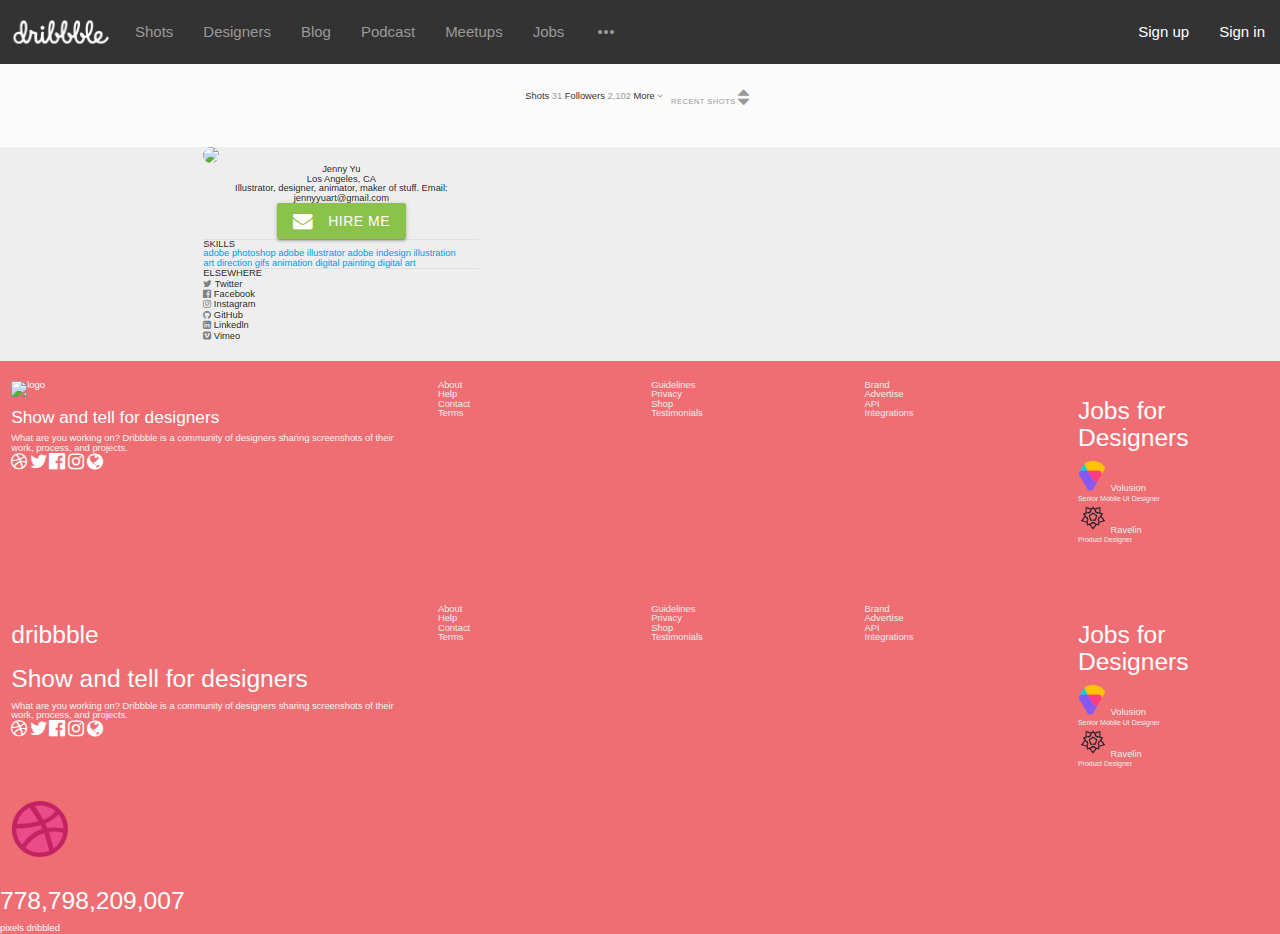
==== commit 6610a86b: ""cambios ok"" ====
--- a/index.html
+++ b/index.html
@@ -6,16 +6,20 @@
     <meta charset="UTF-8">
     <meta name="viewport" content="width=device-width, user-scalable=no, initial-scale=1.0, maximum-scale=1.0, minimum-scale=1.0">
     <title>Dribbble lab</title>
+    <link rel="shortcut icon" type="image/x-icon" href="assets/images/ball.ico">
     <link rel="stylesheet" href="https://cdnjs.cloudflare.com/ajax/libs/font-awesome/4.7.0/css/font-awesome.min.css">
     <link rel="stylesheet" href="https://cdnjs.cloudflare.com/ajax/libs/materialize/0.99.0/css/materialize.min.css">
 
     <!-- Materialize icons -->
     <link href="https://fonts.googleapis.com/icon?family=Material+Icons" rel="stylesheet">
     <link rel="stylesheet" href="https://cdnjs.cloudflare.com/ajax/libs/materialize/0.99.0/css/materialize.min.css">
+
     <link rel="stylesheet" href="assets/css/style.css">
 </head>
 
 <body>
+
+
 
     <!-- Codigo navbar por Martina -->
     <!-- Dropdown Structure -->
@@ -102,13 +106,11 @@
             </ul>
         </div>
         <div class="row">
-            <div class="col m12 s12">
-                <div class="align-center" id="sub-nav">
-                    <span>Shots </span><span class="sub-num"> 31 </span>
-                    <span>Followers </span><span class="sub-num"> 2,102 </span>
-                    <span>More </span><span class="sub-num"><i class="fa fa-angle-down" aria-hidden="true"></i></span>
-                    <span class="right-align"><button class="btn right-align" id="btn-shots">recent shots <i class="fa fa-sort" aria-hidden="true"></i></button>
-				</div>
+            <div class="col m12 s12 align-center" id="sub-nav">
+                <span>Shots </span><span class="sub-num"> 31 </span>
+                <span>Followers </span><span class="sub-num"> 2,102 </span>
+                <span>More </span><span class="sub-num"><i class="fa fa-angle-down" aria-hidden="true"></i></span>
+                <span class="right-align"><button class="btn right-align" id="btn-shots">recent shots <i class="fa fa-sort" aria-hidden="true"></i></button>
             </div>
         </div>
 
@@ -125,7 +127,7 @@
         <div class="row">
             <div class="col m4 s12">
                 <div class="userView">
-                    <img class="circle" src="http://placehold.it/60x60">
+                    <img class="circle" src="assets/img/user.jpg" height="60">
                     <div class="center-align">Jenny Yu</div>
                     <div class="center-align">Los Angeles, CA</div>
                     <div class="center-align">Illustrator, designer, animator, maker of stuff. Email: jennyyuart@gmail.com</div>
@@ -156,28 +158,28 @@
                     <div>
                         <i class="fa fa-twitter" aria-hidden="true"></i>
                         <span>Twitter</span>
-                </div>
-                <div>
-                    <i class="fa fa-facebook-official" aria-hidden="true"></i>
-                    <span>Facebook</span>
-                </div>
-                <div>
-                    <i class="fa fa-instagram" aria-hidden="true"></i>
-                    <span>Instagram</span>
-                </div>
-                <div>
-                    <i class="fa fa-github" aria-hidden="true"></i>
-                    <span>GitHub</span>
-                </div>
-                <div>
-                    <i class="fa fa-linkedin-square" aria-hidden="true"></i>
-                    <span>Linkedln</span>
-                </div>
-                <div>
-                    <i class="fa fa-vimeo-square" aria-hidden="true"></i>
-                    <span>Vimeo</span>
-                </div>
-            </div>
+            </div>
+            <div>
+                <i class="fa fa-facebook-official" aria-hidden="true"></i>
+                <span>Facebook</span>
+            </div>
+            <div>
+                <i class="fa fa-instagram" aria-hidden="true"></i>
+                <span>Instagram</span>
+            </div>
+            <div>
+                <i class="fa fa-github" aria-hidden="true"></i>
+                <span>GitHub</span>
+            </div>
+            <div>
+                <i class="fa fa-linkedin-square" aria-hidden="true"></i>
+                <span>Linkedln</span>
+            </div>
+            <div>
+                <i class="fa fa-vimeo-square" aria-hidden="true"></i>
+                <span>Vimeo</span>
+            </div>
+        </div>
 
         </div>
         </div>
@@ -191,8 +193,8 @@
             <div class="container-fluid">
                 <div class="row">
                     <div class="col m4 s12">
-                        <h5>dribbble</h5>
-                        <h5 class="white-text">Show and tell for designers</h5>
+                        <img src="assets/img/logo-footer-hd.png" alt="logo" height="20">
+                        <h6>Show and tell for designers</h6>
                         <p class="grey-text text-lighten-4">What are you working on? Dribbble is a community of designers sharing screenshots of their work, process, and projects.</p>
                         <i class="fa fa-dribbble fa-2x" aria-hidden="true"></i>
                         <i class="fa fa-twitter fa-2x" aria-hidden="true"></i>
@@ -243,23 +245,123 @@
                     </div>
                 </div>
             </div>
-            <div class="footer-copyright">
+            <div class="col l8 s12">
+                <div class="row">
+                    <div class="col s12 m12">
+                        <div class="col s4 m4">
+
+                        </div>
+                        <div class="col s8 m8">
+                            <div class="row">
+                                <div id="dribbble">
+                                </div>
+                            </div>
+                        </div>
+                    </div>
+                </div>
+
+
+
+
+
+            </div>
+
+
+            <!-- Imagenes Anayn-María Paz -->
+            <!--<section class="container">
+        <div class="row">
+            <div class="col s12 m12">
+                <div class="col s4 m4">
+
+                </div>
+                <div class="col s8 m8">
+                    <div class="row">
+                        <div id="dribbble">
+                        </div>
+                    </div>
+                </div>
+            </div>
+        </div>
+    </section>-->
+
+
+
+            </div>
+            </div>
+            <!-- Fin codigo Natalia -->
+
+
+
+            <!-- Inicio de codigo Vale -->
+            <footer>
                 <div class="container-fluid">
-                    We're <b>Tiny</b> along with <b>Designer News, Crew, MetaLab, Flow, Pixel Union, We Work Remotely</b> and more. © 2017 Dribbble. All rights reserved.
-                </div>
-            </div>
-            <div class="">
-                <img src="assets/img-footer/dribbble-ball.png" class="img-responsive" height="80" width="80" alt="dribbble">
-                <h5>778,798,209,007</h5>
-                <p>pixels dribbled</p>
-            </div>
-        </footer>
-        <!-- Fin de codigo Vale -->
-
-
-        <script src="https://code.jquery.com/jquery-3.2.1.js" integrity="sha256-DZAnKJ/6XZ9si04Hgrsxu/8s717jcIzLy3oi35EouyE=" crossorigin="anonymous"></script>
-        <script src="https://cdnjs.cloudflare.com/ajax/libs/materialize/0.99.0/js/materialize.min.js"></script>
-        <script src="assets/js/main.js"></script>
+                    <div class="row">
+                        <div class="col m4 s12">
+                            <h5>dribbble</h5>
+                            <h5 class="white-text">Show and tell for designers</h5>
+                            <p class="grey-text text-lighten-4">What are you working on? Dribbble is a community of designers sharing screenshots of their work, process, and projects.</p>
+                            <i class="fa fa-dribbble fa-2x" aria-hidden="true"></i>
+                            <i class="fa fa-twitter fa-2x" aria-hidden="true"></i>
+                            <i class="fa fa-facebook-official fa-2x" aria-hidden="true"></i>
+                            <i class="fa fa-instagram fa-2x" aria-hidden="true"></i>
+                            <i class="fa fa-globe fa-2x" aria-hidden="true"></i>
+                        </div>
+                        <div class="col m2 s4">
+                            <ul>
+                                <li><a class="grey-text text-lighten-3" href="#!">About</a></li>
+                                <li><a class="grey-text text-lighten-3" href="#!">Help</a></li>
+                                <li><a class="grey-text text-lighten-3" href="#!">Contact</a></li>
+                                <li><a class="grey-text text-lighten-3" href="#!">Terms</a></li>
+                            </ul>
+                        </div>
+                        <div class="col m2 s4">
+                            <ul>
+                                <li><a class="grey-text text-lighten-3" href="#!">Guidelines</a></li>
+                                <li><a class="grey-text text-lighten-3" href="#!">Privacy</a></li>
+                                <li><a class="grey-text text-lighten-3" href="#!">Shop</a></li>
+                                <li><a class="grey-text text-lighten-3" href="#!">Testimonials</a></li>
+                            </ul>
+                        </div>
+                        <div class="col m2 s4">
+                            <ul>
+                                <li><a class="grey-text text-lighten-3" href="#!">Brand</a></li>
+                                <li><a class="grey-text text-lighten-3" href="#!">Advertise</a></li>
+                                <li><a class="grey-text text-lighten-3" href="#!">API</a></li>
+                                <li><a class="grey-text text-lighten-3" href="#!">Integrations</a></li>
+                            </ul>
+                        </div>
+                        <div class="col m2 s12">
+                            <h5 class="white-text">Jobs for Designers</h5>
+                            <ul>
+                                <li>
+                                    <a class="grey-text text-lighten-3" href="#!">
+                                        <img src="assets/img-footer/volusion.svg" height="30" width="30" class="img-responsive circle" alt="Volusion"> Volusion <br>
+                                        <small>Senior Mobile UI Designer</small>
+                                    </a>
+                                </li>
+                                <li>
+                                    <a class="grey-text text-lighten-3" href="#!">
+                                        <img src="assets/img-footer/ravelin.png" height="30" width="30" class="img-responsive circle" alt="Ravelin"> Ravelin <br>
+                                        <small>Product Designer</small>
+                                    </a>
+                                </li>
+                            </ul>
+                        </div>
+                    </div>
+                    <div class="">
+                        <img src="assets/img-footer/dribbble-ball.png" class="img-responsive" height="80" width="80" alt="dribbble">
+                        <h5>778,798,209,007</h5>
+                        <p>pixels dribbled</p>
+                    </div>
+            </footer>
+            <!-- Fin de codigo Vale -->
+
+
+            <script src="https://code.jquery.com/jquery-3.2.1.js" integrity="sha256-DZAnKJ/6XZ9si04Hgrsxu/8s717jcIzLy3oi35EouyE=" crossorigin="anonymous"></script>
+            <script src="https://cdnjs.cloudflare.com/ajax/libs/materialize/0.99.0/js/materialize.min.js"></script>
+            <script src="https://use.fontawesome.com/1625bb79ec.js"></script>
+            <script src="assets/js/main.js"></script>
+
 </body>
 
 </html>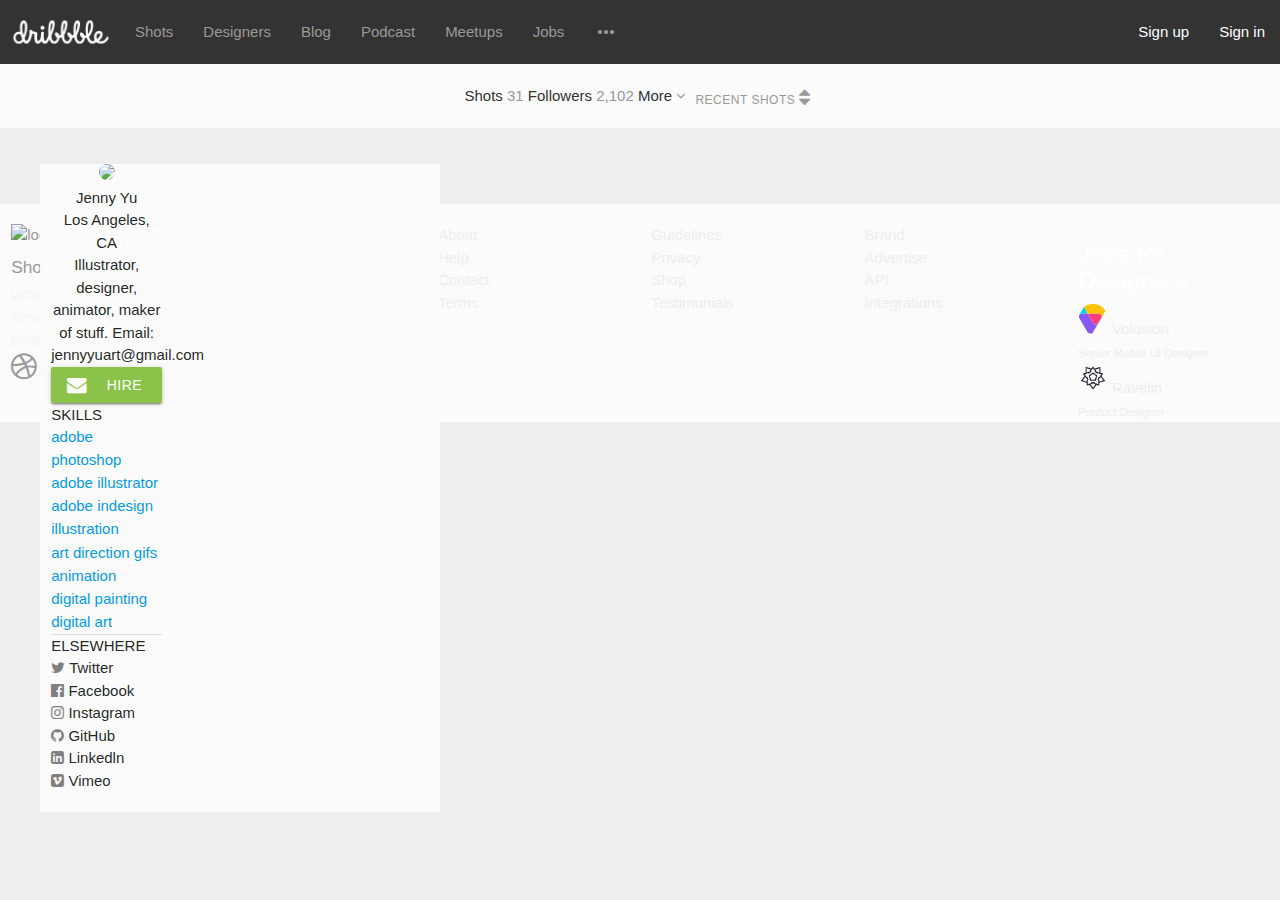
==== commit 89fdf581: "sección portfolio: lateral e imágenes se alínean" ====
--- a/index.html
+++ b/index.html
@@ -1,367 +1,347 @@
+<!-- Acá va tu HTML -->
 <!-- Acá va tu HTML -->
 <!DOCTYPE html>
 <html lang="es">
 
 <head>
     <meta charset="UTF-8">
-    <meta name="viewport" content="width=device-width, user-scalable=no, initial-scale=1.0, maximum-scale=1.0, minimum-scale=1.0">
+    <meta content="width=device-width, user-scalable=no, initial-scale=1.0, maximum-scale=1.0, minimum-scale=1.0" name="viewport">
     <title>Dribbble lab</title>
-    <link rel="shortcut icon" type="image/x-icon" href="assets/images/ball.ico">
-    <link rel="stylesheet" href="https://cdnjs.cloudflare.com/ajax/libs/font-awesome/4.7.0/css/font-awesome.min.css">
-    <link rel="stylesheet" href="https://cdnjs.cloudflare.com/ajax/libs/materialize/0.99.0/css/materialize.min.css">
-
+    <link href="assets/images/ball.ico" rel="shortcut icon" type="image/x-icon">
+    <link href="https://cdnjs.cloudflare.com/ajax/libs/font-awesome/4.7.0/css/font-awesome.min.css" rel="stylesheet">
+    <link href="https://cdnjs.cloudflare.com/ajax/libs/materialize/0.99.0/css/materialize.min.css" rel="stylesheet">
     <!-- Materialize icons -->
     <link href="https://fonts.googleapis.com/icon?family=Material+Icons" rel="stylesheet">
-    <link rel="stylesheet" href="https://cdnjs.cloudflare.com/ajax/libs/materialize/0.99.0/css/materialize.min.css">
-
-    <link rel="stylesheet" href="assets/css/style.css">
+    <link href="https://cdnjs.cloudflare.com/ajax/libs/materialize/0.99.0/css/materialize.min.css" rel="stylesheet">
+    <link href="assets/css/style.css" rel="stylesheet">
 </head>
 
 <body>
-
-
-
     <!-- Codigo navbar por Martina -->
     <!-- Dropdown Structure -->
-    <ul id="dropdown1" class="dropdown-content">
-        <li><a href="#">Popular</a></li>
-        <li><a href="#">Recents</a></li>
-        <li><a href="#">Debuts</a></li>
-        <li><a href="#">Teams</a></li>
-        <li><a href="#">Playoffs</a></li>
-        <li class="divider"></li>
-        <li><a href="#">Highlights</a></li>
-        <li><a href="#">Projects</a></li>
-        <li><a href="#">Goods by Designers</a></li>
-    </ul>
-
-    <ul id="dropdown2" class="dropdown-content">
-        <li><a href="#">Find Designers</a></li>
-        <li><a href="#">Design Teams</a></li>
-        <li class="divider"></li>
-        <li><a href="#">Add Your Design Team</a></li>
-    </ul>
-
-    <ul id="dropdown3" class="dropdown-content">
-        <li><a href="#">Latest Story</a></li>
-        <li class="divider"></li>
-        <li><a href="#">Weekly Replay: Jul 3</a></li>
-        <li><a href="#">Timeout: Riddhi Desai</a></li>
-        <li><a href="#">Pep Rally: Vancouver, BC</a></li>
-    </ul>
-
-    <ul id="dropdown4" class="dropdown-content">
-        <li><a href="#">Latest Episodes</a></li>
-        <li class="divider"></li>
-        <li><a href="#">Episode 16: Danielle Evans</a></li>
-        <li><a href="#">Episode 15: Rogie King</a></li>
-        <li><a href="#">Episode 14: Aaron Draplin</a></li>
-        <li class="divider"></li>
-        <li><a href="#">Listen in iTunes</a></li>
-    </ul>
-
-    <ul id="dropdown5" class="dropdown-content">
-        <li><a href="#">Dribbble Meetups</a></li>
-        <li class="divider"></li>
-        <li><a href="#">Host a Meetup</a></li>
-    </ul>
-
-    <ul id="dropdown6" class="dropdown-content">
-        <li><a href="#">All</a></li>
-        <li><a href="#">Remote /Anywhere</a></li>
-        <li><a href="#">Teams Hiring</a></li>
-        <li class="divider"></li>
-        <li><a href="#">Post a Job</a></li>
-    </ul>
-
-    <ul id="dropdown7" class="dropdown-content">
-        <li><a href="#">About</a></li>
-        <li><a href="#">Shop</a></li>
-        <li><a href="#">Support</a></li>
-        <li class="divider"></li>
-        <li><a href="#">Places</a></li>
-        <li class="divider"></li>
-        <li><a href="#">Buckets</a></li>
-        <li><a href="#">Colors</a></li>
-        <li class="divider"></li>
-        <li><a href="#">Integration</a></li>
+    <ul class="dropdown-content" id="dropdown1">
+        <li>
+            <a href="#">Popular</a>
+        </li>
+        <li>
+            <a href="#">Recents</a>
+        </li>
+        <li>
+            <a href="#">Debuts</a>
+        </li>
+        <li>
+            <a href="#">Teams</a>
+        </li>
+        <li>
+            <a href="#">Playoffs</a>
+        </li>
+        <li class="divider"></li>
+        <li>
+            <a href="#">Highlights</a>
+        </li>
+        <li>
+            <a href="#">Projects</a>
+        </li>
+        <li>
+            <a href="#">Goods by Designers</a>
+        </li>
+    </ul>
+    <ul class="dropdown-content" id="dropdown2">
+        <li>
+            <a href="#">Find Designers</a>
+        </li>
+        <li>
+            <a href="#">Design Teams</a>
+        </li>
+        <li class="divider"></li>
+        <li>
+            <a href="#">Add Your Design Team</a>
+        </li>
+    </ul>
+    <ul class="dropdown-content" id="dropdown3">
+        <li>
+            <a href="#">Latest Story</a>
+        </li>
+        <li class="divider"></li>
+        <li>
+            <a href="#">Weekly Replay: Jul 3</a>
+        </li>
+        <li>
+            <a href="#">Timeout: Riddhi Desai</a>
+        </li>
+        <li>
+            <a href="#">Pep Rally: Vancouver, BC</a>
+        </li>
+    </ul>
+    <ul class="dropdown-content" id="dropdown4">
+        <li>
+            <a href="#">Latest Episodes</a>
+        </li>
+        <li class="divider"></li>
+        <li>
+            <a href="#">Episode 16: Danielle Evans</a>
+        </li>
+        <li>
+            <a href="#">Episode 15: Rogie King</a>
+        </li>
+        <li>
+            <a href="#">Episode 14: Aaron Draplin</a>
+        </li>
+        <li class="divider"></li>
+        <li>
+            <a href="#">Listen in iTunes</a>
+        </li>
+    </ul>
+    <ul class="dropdown-content" id="dropdown5">
+        <li>
+            <a href="#">Dribbble Meetups</a>
+        </li>
+        <li class="divider"></li>
+        <li>
+            <a href="#">Host a Meetup</a>
+        </li>
+    </ul>
+    <ul class="dropdown-content" id="dropdown6">
+        <li>
+            <a href="#">All</a>
+        </li>
+        <li>
+            <a href="#">Remote /Anywhere</a>
+        </li>
+        <li>
+            <a href="#">Teams Hiring</a>
+        </li>
+        <li class="divider"></li>
+        <li>
+            <a href="#">Post a Job</a>
+        </li>
+    </ul>
+    <ul class="dropdown-content" id="dropdown7">
+        <li>
+            <a href="#">About</a>
+        </li>
+        <li>
+            <a href="#">Shop</a>
+        </li>
+        <li>
+            <a href="#">Support</a>
+        </li>
+        <li class="divider"></li>
+        <li>
+            <a href="#">Places</a>
+        </li>
+        <li class="divider"></li>
+        <li>
+            <a href="#">Buckets</a>
+        </li>
+        <li>
+            <a href="#">Colors</a>
+        </li>
+        <li class="divider"></li>
+        <li>
+            <a href="#">Integration</a>
+        </li>
     </ul>
     <nav>
         <div class="nav-wrapper">
-            <a href="#" class="brand-logo" id="logo-dribbble"><img src="assets/img/dribbble.png" height="50"></a>
-
+            <a class="brand-logo" href="#" id="logo-dribbble"><img height="50" src="assets/img/dribbble.png"></a>
             <ul class="left hide-on-med-and-down" id="nav-menu">
-                <li><a class="dropdown-button" href="#" data-activates="dropdown1">Shots</a></li>
-                <li><a class="dropdown-button" href="#" data-activates="dropdown2">Designers</a></li>
-                <li><a class="dropdown-button" href="#" data-activates="dropdown3">Blog</a></li>
-                <li><a class="dropdown-button" href="#" data-activates="dropdown4">Podcast</a></li>
-                <li><a class="dropdown-button" href="#" data-activates="dropdown5">Meetups</a></li>
-                <li><a class="dropdown-button" href="#" data-activates="dropdown6">Jobs</a></li>
-                <li><a class="dropdown-button" href="#" data-activates="dropdown7"><i class="material-icons">more_horiz</i></a></li>
+                <li>
+                    <a class="dropdown-button" data-activates="dropdown1" href="#">Shots</a>
+                </li>
+                <li>
+                    <a class="dropdown-button" data-activates="dropdown2" href="#">Designers</a>
+                </li>
+                <li>
+                    <a class="dropdown-button" data-activates="dropdown3" href="#">Blog</a>
+                </li>
+                <li>
+                    <a class="dropdown-button" data-activates="dropdown4" href="#">Podcast</a>
+                </li>
+                <li>
+                    <a class="dropdown-button" data-activates="dropdown5" href="#">Meetups</a>
+                </li>
+                <li>
+                    <a class="dropdown-button" data-activates="dropdown6" href="#">Jobs</a>
+                </li>
+                <li>
+                    <a class="dropdown-button" data-activates="dropdown7" href="#"><i class="material-icons">more_horiz</i></a>
+                </li>
             </ul>
-
             <ul class="right hide-on-med-and-down">
-                <li><a href="#">Sign up</a></li>
-                <li><a href="#">Sign in</a></li>
+                <li>
+                    <a href="#">Sign up</a>
+                </li>
+                <li>
+                    <a href="#">Sign in</a>
+                </li>
             </ul>
         </div>
         <div class="row">
             <div class="col m12 s12 align-center" id="sub-nav">
-                <span>Shots </span><span class="sub-num"> 31 </span>
-                <span>Followers </span><span class="sub-num"> 2,102 </span>
-                <span>More </span><span class="sub-num"><i class="fa fa-angle-down" aria-hidden="true"></i></span>
-                <span class="right-align"><button class="btn right-align" id="btn-shots">recent shots <i class="fa fa-sort" aria-hidden="true"></i></button>
+                <span>Shots</span> <span class="sub-num">31</span> <span>Followers</span> <span class="sub-num">2,102</span> <span>More</span> <span class="sub-num"><i aria-hidden="true" class="fa fa-angle-down"></i></span> <span class="right-align"><button class="btn right-align" id="btn-shots"><span class="right-align">recent shots <i aria-hidden="true" class="fa fa-sort"></i></span></button>
+                </span>
             </div>
         </div>
-
-
-        </div>
     </nav>
-
     <!-- Fin codigo Martina -->
 
 
     <!-- Inicio codigo Natalia -->
     <!--Barra lateral-->
-    <div class="container">
-        <div class="row">
-            <div class="col m4 s12">
-                <div class="userView">
-                    <img class="circle" src="assets/img/user.jpg" height="60">
-                    <div class="center-align">Jenny Yu</div>
-                    <div class="center-align">Los Angeles, CA</div>
-                    <div class="center-align">Illustrator, designer, animator, maker of stuff. Email: jennyyuart@gmail.com</div>
-                    <div class="center-align">
-                        <a class="waves-effect waves-light btn light-green"><i class="fa fa-envelope left" aria-hidden="true"></i>Hire Me</a>
-                    </div>
-                </div>
-
-                <div class="divider"></div>
-
-                <div class="skills">
-                    <div class="subheader">SKILLS</div>
-                    <a class="waves-effect waves-light tag">adobe photoshop</a>
-                    <a class="waves-effect waves-light tag">adobe illustrator</a>
-                    <a class="waves-effect waves-light tag">adobe indesign</a>
-                    <a class="waves-effect waves-light tag">illustration</a>
-                    <a class="waves-effect waves-light tag">art direction</a>
-                    <a class="waves-effect waves-light tag">gifs</a>
-                    <a class="waves-effect waves-light tag">animation</a>
-                    <a class="waves-effect waves-light tag">digital painting</a>
-                    <a class="waves-effect waves-light tag">digital art</a>
-                </div>
-
-                <div class="divider"></div>
-
-                <div class="subheader">ELSEWHERE</div>
-                <div class="iconos-sidebar">
-                    <div>
-                        <i class="fa fa-twitter" aria-hidden="true"></i>
-                        <span>Twitter</span>
+    <section class="container portfolio">
+        <div class="lateral">
+            <div class="row">
+                <div class="col m4 s12">
+                    <div class="userView center-align">
+                        <img class="circle" height="100" src="assets/img/user.jpg">
+                        <div class="center-align">
+                            Jenny Yu
+                        </div>
+                        <div class="center-align">
+                            Los Angeles, CA
+                        </div>
+                        <div class="center-align">
+                            Illustrator, designer, animator, maker of stuff. Email: jennyyuart@gmail.com
+                        </div>
+                        <div class="center-align">
+                            <a class="waves-effect waves-light btn light-green"><i aria-hidden="true" class="fa fa-envelope left"></i>Hire Me</a>
+                        </div>
+                    </div>
+                    <div class="divider"></div>
+                    <div class="skills">
+                        <div class="subheader">
+                            SKILLS
+                        </div><a class="waves-effect waves-light tag">adobe photoshop</a> <a class="waves-effect waves-light tag">adobe illustrator</a> <a class="waves-effect waves-light tag">adobe indesign</a> <a class="waves-effect waves-light tag">illustration</a>                        <a class="waves-effect waves-light tag">art direction</a> <a class="waves-effect waves-light tag">gifs</a> <a class="waves-effect waves-light tag">animation</a> <a class="waves-effect waves-light tag">digital painting</a>
+                        <a class="waves-effect waves-light tag">digital art</a>
+                    </div>
+                    <div class="divider"></div>
+                    <div class="subheader">
+                        ELSEWHERE
+                    </div>
+                    <div class="iconos-sidebar">
+                        <div>
+                            <i aria-hidden="true" class="fa fa-twitter"></i> <span>Twitter</span>
+                        </div>
+                        <div>
+                            <i aria-hidden="true" class="fa fa-facebook-official"></i> <span>Facebook</span>
+                        </div>
+                        <div>
+                            <i aria-hidden="true" class="fa fa-instagram"></i> <span>Instagram</span>
+                        </div>
+                        <div>
+                            <i aria-hidden="true" class="fa fa-github"></i> <span>GitHub</span>
+                        </div>
+                        <div>
+                            <i aria-hidden="true" class="fa fa-linkedin-square"></i> <span>Linkedln</span>
+                        </div>
+                        <div>
+                            <i aria-hidden="true" class="fa fa-vimeo-square"></i> <span>Vimeo</span>
+                        </div>
+                    </div>
+                </div>
             </div>
-            <div>
-                <i class="fa fa-facebook-official" aria-hidden="true"></i>
-                <span>Facebook</span>
+        </div>
+        <!-- Fin codigo Natalia -->
+
+        <!--COD Anayn y María Paz -->
+        <div class="col m8 s12">
+            <div class="row">
+                <div class="col s12 m12">
+                    <div class="col s4 m4"></div>
+                    <div class="col s8 m8">
+                        <div class="row">
+                            <div id="dribbble"></div>
+                        </div>
+                    </div>
+                </div>
             </div>
-            <div>
-                <i class="fa fa-instagram" aria-hidden="true"></i>
-                <span>Instagram</span>
+        </div>
+    </section>
+    <!-- FIN COD Anayn y María Paz -->
+
+
+    <!-- Inicio de codigo Vale -->
+    <footer class="page-footer">
+        <div class="container-fluid">
+            <div class="row">
+                <div class="col m4 s12">
+                    <img alt="logo" height="20" src="assets/img/logo-footer-hd.png">
+                    <h6>Show and tell for designers</h6>
+                    <p class="grey-text text-lighten-4">What are you working on? Dribbble is a community of designers sharing screenshots of their work, process, and projects.</p><i aria-hidden="true" class="fa fa-dribbble fa-2x"></i> <i aria-hidden="true" class="fa fa-twitter fa-2x"></i>                    <i aria-hidden="true" class="fa fa-facebook-official fa-2x"></i> <i aria-hidden="true" class="fa fa-instagram fa-2x"></i> <i aria-hidden="true" class="fa fa-globe fa-2x"></i>
+                </div>
+                <div class="col m2 s4">
+                    <ul>
+                        <li>
+                            <a class="grey-text text-lighten-3" href="#!">About</a>
+                        </li>
+                        <li>
+                            <a class="grey-text text-lighten-3" href="#!">Help</a>
+                        </li>
+                        <li>
+                            <a class="grey-text text-lighten-3" href="#!">Contact</a>
+                        </li>
+                        <li>
+                            <a class="grey-text text-lighten-3" href="#!">Terms</a>
+                        </li>
+                    </ul>
+                </div>
+                <div class="col m2 s4">
+                    <ul>
+                        <li>
+                            <a class="grey-text text-lighten-3" href="#!">Guidelines</a>
+                        </li>
+                        <li>
+                            <a class="grey-text text-lighten-3" href="#!">Privacy</a>
+                        </li>
+                        <li>
+                            <a class="grey-text text-lighten-3" href="#!">Shop</a>
+                        </li>
+                        <li>
+                            <a class="grey-text text-lighten-3" href="#!">Testimonials</a>
+                        </li>
+                    </ul>
+                </div>
+                <div class="col m2 s4">
+                    <ul>
+                        <li>
+                            <a class="grey-text text-lighten-3" href="#!">Brand</a>
+                        </li>
+                        <li>
+                            <a class="grey-text text-lighten-3" href="#!">Advertise</a>
+                        </li>
+                        <li>
+                            <a class="grey-text text-lighten-3" href="#!">API</a>
+                        </li>
+                        <li>
+                            <a class="grey-text text-lighten-3" href="#!">Integrations</a>
+                        </li>
+                    </ul>
+                </div>
+                <div class="col m2 s12">
+                    <h5 class="white-text">Jobs for Designers</h5>
+                    <ul>
+                        <li>
+                            <a class="grey-text text-lighten-3" href="#!"><img alt="Volusion" class="img-responsive circle" height="30" src="assets/img-footer/volusion.svg" width="30"> Volusion<br>
+                                <small>Senior Mobile UI Designer</small></a>
+                        </li>
+                        <li>
+                            <a class="grey-text text-lighten-3" href="#!"><img alt="Ravelin" class="img-responsive circle" height="30" src="assets/img-footer/ravelin.png" width="30"> Ravelin<br>
+                                <small>Product Designer</small></a>
+                        </li>
+                    </ul>
+                </div>
             </div>
-            <div>
-                <i class="fa fa-github" aria-hidden="true"></i>
-                <span>GitHub</span>
-            </div>
-            <div>
-                <i class="fa fa-linkedin-square" aria-hidden="true"></i>
-                <span>Linkedln</span>
-            </div>
-            <div>
-                <i class="fa fa-vimeo-square" aria-hidden="true"></i>
-                <span>Vimeo</span>
-            </div>
-        </div>
-
-        </div>
-        </div>
-        </div>
-        <!-- Fin codigo Natalia -->
-
-
-
-        <!-- Inicio de codigo Vale -->
-        <footer class="page-footer">
-            <div class="container-fluid">
-                <div class="row">
-                    <div class="col m4 s12">
-                        <img src="assets/img/logo-footer-hd.png" alt="logo" height="20">
-                        <h6>Show and tell for designers</h6>
-                        <p class="grey-text text-lighten-4">What are you working on? Dribbble is a community of designers sharing screenshots of their work, process, and projects.</p>
-                        <i class="fa fa-dribbble fa-2x" aria-hidden="true"></i>
-                        <i class="fa fa-twitter fa-2x" aria-hidden="true"></i>
-                        <i class="fa fa-facebook-official fa-2x" aria-hidden="true"></i>
-                        <i class="fa fa-instagram fa-2x" aria-hidden="true"></i>
-                        <i class="fa fa-globe fa-2x" aria-hidden="true"></i>
-                    </div>
-                    <div class="col m2 s4">
-                        <ul>
-                            <li><a class="grey-text text-lighten-3" href="#!">About</a></li>
-                            <li><a class="grey-text text-lighten-3" href="#!">Help</a></li>
-                            <li><a class="grey-text text-lighten-3" href="#!">Contact</a></li>
-                            <li><a class="grey-text text-lighten-3" href="#!">Terms</a></li>
-                        </ul>
-                    </div>
-                    <div class="col m2 s4">
-                        <ul>
-                            <li><a class="grey-text text-lighten-3" href="#!">Guidelines</a></li>
-                            <li><a class="grey-text text-lighten-3" href="#!">Privacy</a></li>
-                            <li><a class="grey-text text-lighten-3" href="#!">Shop</a></li>
-                            <li><a class="grey-text text-lighten-3" href="#!">Testimonials</a></li>
-                        </ul>
-                    </div>
-                    <div class="col m2 s4">
-                        <ul>
-                            <li><a class="grey-text text-lighten-3" href="#!">Brand</a></li>
-                            <li><a class="grey-text text-lighten-3" href="#!">Advertise</a></li>
-                            <li><a class="grey-text text-lighten-3" href="#!">API</a></li>
-                            <li><a class="grey-text text-lighten-3" href="#!">Integrations</a></li>
-                        </ul>
-                    </div>
-                    <div class="col m2 s12">
-                        <h5 class="white-text">Jobs for Designers</h5>
-                        <ul>
-                            <li>
-                                <a class="grey-text text-lighten-3" href="#!">
-                                    <img src="assets/img-footer/volusion.svg" height="30" width="30" class="img-responsive circle" alt="Volusion"> Volusion <br>
-                                    <small>Senior Mobile UI Designer</small>
-                                </a>
-                            </li>
-                            <li>
-                                <a class="grey-text text-lighten-3" href="#!">
-                                    <img src="assets/img-footer/ravelin.png" height="30" width="30" class="img-responsive circle" alt="Ravelin"> Ravelin <br>
-                                    <small>Product Designer</small>
-                                </a>
-                            </li>
-                        </ul>
-                    </div>
-                </div>
-            </div>
-            <div class="col l8 s12">
-                <div class="row">
-                    <div class="col s12 m12">
-                        <div class="col s4 m4">
-
-                        </div>
-                        <div class="col s8 m8">
-                            <div class="row">
-                                <div id="dribbble">
-                                </div>
-                            </div>
-                        </div>
-                    </div>
-                </div>
-
-
-
-
-
-            </div>
-
-
-            <!-- Imagenes Anayn-María Paz -->
-            <!--<section class="container">
-        <div class="row">
-            <div class="col s12 m12">
-                <div class="col s4 m4">
-
-                </div>
-                <div class="col s8 m8">
-                    <div class="row">
-                        <div id="dribbble">
-                        </div>
-                    </div>
-                </div>
-            </div>
-        </div>
-    </section>-->
-
-
-
-            </div>
-            </div>
-            <!-- Fin codigo Natalia -->
-
-
-
-            <!-- Inicio de codigo Vale -->
-            <footer>
-                <div class="container-fluid">
-                    <div class="row">
-                        <div class="col m4 s12">
-                            <h5>dribbble</h5>
-                            <h5 class="white-text">Show and tell for designers</h5>
-                            <p class="grey-text text-lighten-4">What are you working on? Dribbble is a community of designers sharing screenshots of their work, process, and projects.</p>
-                            <i class="fa fa-dribbble fa-2x" aria-hidden="true"></i>
-                            <i class="fa fa-twitter fa-2x" aria-hidden="true"></i>
-                            <i class="fa fa-facebook-official fa-2x" aria-hidden="true"></i>
-                            <i class="fa fa-instagram fa-2x" aria-hidden="true"></i>
-                            <i class="fa fa-globe fa-2x" aria-hidden="true"></i>
-                        </div>
-                        <div class="col m2 s4">
-                            <ul>
-                                <li><a class="grey-text text-lighten-3" href="#!">About</a></li>
-                                <li><a class="grey-text text-lighten-3" href="#!">Help</a></li>
-                                <li><a class="grey-text text-lighten-3" href="#!">Contact</a></li>
-                                <li><a class="grey-text text-lighten-3" href="#!">Terms</a></li>
-                            </ul>
-                        </div>
-                        <div class="col m2 s4">
-                            <ul>
-                                <li><a class="grey-text text-lighten-3" href="#!">Guidelines</a></li>
-                                <li><a class="grey-text text-lighten-3" href="#!">Privacy</a></li>
-                                <li><a class="grey-text text-lighten-3" href="#!">Shop</a></li>
-                                <li><a class="grey-text text-lighten-3" href="#!">Testimonials</a></li>
-                            </ul>
-                        </div>
-                        <div class="col m2 s4">
-                            <ul>
-                                <li><a class="grey-text text-lighten-3" href="#!">Brand</a></li>
-                                <li><a class="grey-text text-lighten-3" href="#!">Advertise</a></li>
-                                <li><a class="grey-text text-lighten-3" href="#!">API</a></li>
-                                <li><a class="grey-text text-lighten-3" href="#!">Integrations</a></li>
-                            </ul>
-                        </div>
-                        <div class="col m2 s12">
-                            <h5 class="white-text">Jobs for Designers</h5>
-                            <ul>
-                                <li>
-                                    <a class="grey-text text-lighten-3" href="#!">
-                                        <img src="assets/img-footer/volusion.svg" height="30" width="30" class="img-responsive circle" alt="Volusion"> Volusion <br>
-                                        <small>Senior Mobile UI Designer</small>
-                                    </a>
-                                </li>
-                                <li>
-                                    <a class="grey-text text-lighten-3" href="#!">
-                                        <img src="assets/img-footer/ravelin.png" height="30" width="30" class="img-responsive circle" alt="Ravelin"> Ravelin <br>
-                                        <small>Product Designer</small>
-                                    </a>
-                                </li>
-                            </ul>
-                        </div>
-                    </div>
-                    <div class="">
-                        <img src="assets/img-footer/dribbble-ball.png" class="img-responsive" height="80" width="80" alt="dribbble">
-                        <h5>778,798,209,007</h5>
-                        <p>pixels dribbled</p>
-                    </div>
-            </footer>
-            <!-- Fin de codigo Vale -->
-
-
-            <script src="https://code.jquery.com/jquery-3.2.1.js" integrity="sha256-DZAnKJ/6XZ9si04Hgrsxu/8s717jcIzLy3oi35EouyE=" crossorigin="anonymous"></script>
-            <script src="https://cdnjs.cloudflare.com/ajax/libs/materialize/0.99.0/js/materialize.min.js"></script>
-            <script src="https://use.fontawesome.com/1625bb79ec.js"></script>
-            <script src="assets/js/main.js"></script>
-
+        </div>
+    </footer>
+    <script src="https://code.jquery.com/jquery-3.2.1.js">
+    </script>
+    <script src="https://cdnjs.cloudflare.com/ajax/libs/materialize/0.99.0/js/materialize.min.js">
+    </script>
+    <script src="https://use.fontawesome.com/1625bb79ec.js">
+    </script>
+    <script src="assets/js/main.js">
+    </script>
 </body>
 
 </html>--- a/assets/css/style.css
+++ b/assets/css/style.css
@@ -9,9 +9,6 @@
 }
 
 body {
-    font-family: Arial, Tahoma, sans-serif;
-    font-size: 62.5%;
-    line-height: 1;
     background: #eeeeee;
 }
 
@@ -34,15 +31,20 @@
 }
 
 
-/*CLASES PARA EL SIDEBAR*/
+/*CLASES PARA EL SIDEBAR + PORTFOLIO*/
 
+.portfolio {
+    margin-top: 100px;
+    margin-left: 40px;
+}
 
-/* Estilo para footer fijo en bottom */
+.lateral {
+    background-color: #fbfbfb;
+    width: 400px;
+    position: absolute;
+}
 
-
-/*main {
-    flex: 1 0 auto;
-}*/
+#dribble {}
 
 
 /*ESTILOS NAVBAR*/
@@ -75,8 +77,7 @@
     color: #333333;
     text-align: center;
     background-color: #fbfbfb;
-    width: 100%;
-    /*no quiere tomar el ancho*/
+    height: 64px;
 }
 
 .sub-num {
@@ -105,8 +106,13 @@
 }
 
 
-/*parte inferior de nav tiene que centrarse
+/* ESTILOS FOOTER */
 
-#nav-downside ul{
-	padding-left: 30%;
-}*/+.page-footer {
+    color: #999999;
+    background-color: #fbfbfb;
+}
+
+li {
+    list-style: none;
+}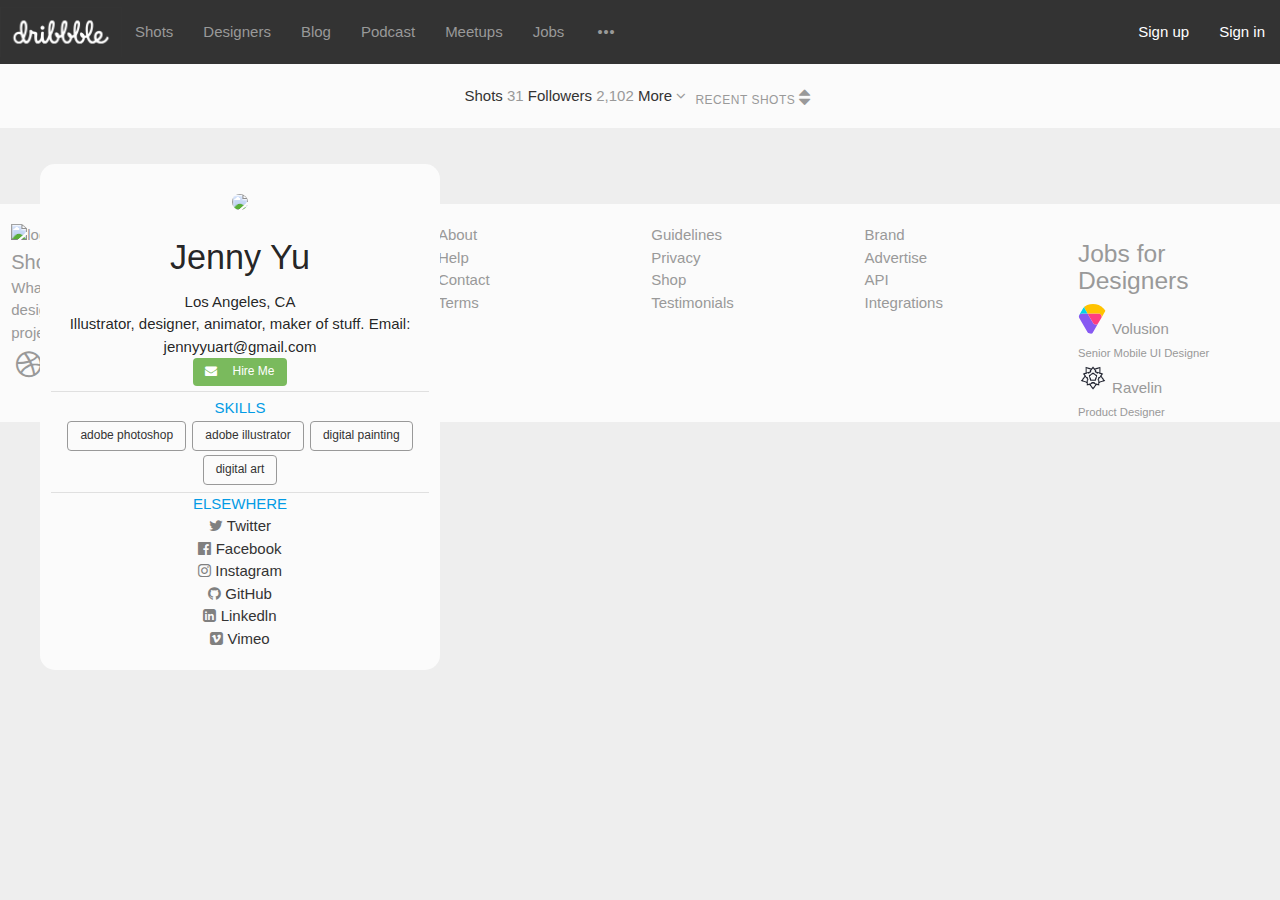
==== commit 76d8782d: "commit final fran" ====
--- a/index.html
+++ b/index.html
@@ -178,7 +178,7 @@
             </ul>
         </div>
         <div class="row">
-            <div class="col m12 s12 align-center" id="sub-nav">
+            <div class="col m12 s12 center-align" id="sub-nav">
                 <span>Shots</span> <span class="sub-num">31</span> <span>Followers</span> <span class="sub-num">2,102</span> <span>More</span> <span class="sub-num"><i aria-hidden="true" class="fa fa-angle-down"></i></span> <span class="right-align"><button class="btn right-align" id="btn-shots"><span class="right-align">recent shots <i aria-hidden="true" class="fa fa-sort"></i></span></button>
                 </span>
             </div>
@@ -189,54 +189,57 @@
 
     <!-- Inicio codigo Natalia -->
     <!--Barra lateral-->
-    <section class="container portfolio">
+    <section class="portfolio">
         <div class="lateral">
             <div class="row">
-                <div class="col m4 s12">
-                    <div class="userView center-align">
-                        <img class="circle" height="100" src="assets/img/user.jpg">
-                        <div class="center-align">
-                            Jenny Yu
-                        </div>
-                        <div class="center-align">
-                            Los Angeles, CA
-                        </div>
-                        <div class="center-align">
-                            Illustrator, designer, animator, maker of stuff. Email: jennyyuart@gmail.com
-                        </div>
-                        <div class="center-align">
-                            <a class="waves-effect waves-light btn light-green"><i aria-hidden="true" class="fa fa-envelope left"></i>Hire Me</a>
-                        </div>
-                    </div>
-                    <div class="divider"></div>
-                    <div class="skills">
+                <div class="col m12 s12">
+
+                    <div class="info center-align">
+                        <div class="datos-artista">
+                            <div class="info">
+                                <div><img id="avatar" class="circle" height="100" src="assets/img/user.jpg"></div>
+                                <h4 class="card-title">Jenny Yu</h4>
+                                <p class="address">Los Angeles, CA</p>
+                            </div>
+                            <div class="card-action">
+                                <p class="data">Illustrator, designer, animator, maker of stuff. Email: jennyyuart@gmail.com</p>
+                                <a><button class="button" id="btn-hire"><i aria-hidden="true" class="fa fa-envelope left"></i>Hire Me</button>
+                            </div>
+                        </div>
+
+                        <div class="divider"></div>
+
+                        <div class="skills">
+                            <div class="subheader">
+                                SKILLS
+                            </div><button class="btn-skill">adobe photoshop</button> <button class="btn-skill">adobe illustrator</button> <button class="btn-skill">digital painting</button>
+                            <button class="btn-skill">digital art</button>
+                        </div>
+
+                        <div class="divider"></div>
+
                         <div class="subheader">
-                            SKILLS
-                        </div><a class="waves-effect waves-light tag">adobe photoshop</a> <a class="waves-effect waves-light tag">adobe illustrator</a> <a class="waves-effect waves-light tag">adobe indesign</a> <a class="waves-effect waves-light tag">illustration</a>                        <a class="waves-effect waves-light tag">art direction</a> <a class="waves-effect waves-light tag">gifs</a> <a class="waves-effect waves-light tag">animation</a> <a class="waves-effect waves-light tag">digital painting</a>
-                        <a class="waves-effect waves-light tag">digital art</a>
-                    </div>
-                    <div class="divider"></div>
-                    <div class="subheader">
-                        ELSEWHERE
-                    </div>
-                    <div class="iconos-sidebar">
-                        <div>
-                            <i aria-hidden="true" class="fa fa-twitter"></i> <span>Twitter</span>
-                        </div>
-                        <div>
-                            <i aria-hidden="true" class="fa fa-facebook-official"></i> <span>Facebook</span>
-                        </div>
-                        <div>
-                            <i aria-hidden="true" class="fa fa-instagram"></i> <span>Instagram</span>
-                        </div>
-                        <div>
-                            <i aria-hidden="true" class="fa fa-github"></i> <span>GitHub</span>
-                        </div>
-                        <div>
-                            <i aria-hidden="true" class="fa fa-linkedin-square"></i> <span>Linkedln</span>
-                        </div>
-                        <div>
-                            <i aria-hidden="true" class="fa fa-vimeo-square"></i> <span>Vimeo</span>
+                            ELSEWHERE
+                        </div>
+                        <div class="iconos-sidebar">
+                            <div>
+                                <i aria-hidden="true" class="fa fa-twitter"></i> <span>Twitter</span>
+                            </div>
+                            <div>
+                                <i aria-hidden="true" class="fa fa-facebook-official"></i> <span>Facebook</span>
+                            </div>
+                            <div>
+                                <i aria-hidden="true" class="fa fa-instagram"></i> <span>Instagram</span>
+                            </div>
+                            <div>
+                                <i aria-hidden="true" class="fa fa-github"></i> <span>GitHub</span>
+                            </div>
+                            <div>
+                                <i aria-hidden="true" class="fa fa-linkedin-square"></i> <span>Linkedln</span>
+                            </div>
+                            <div>
+                                <i aria-hidden="true" class="fa fa-vimeo-square"></i> <span>Vimeo</span>
+                            </div>
                         </div>
                     </div>
                 </div>
@@ -264,84 +267,89 @@
     <!-- Inicio de codigo Vale -->
     <footer class="page-footer">
         <div class="container-fluid">
-            <div class="row">
+            <div class="row" id="footer">
                 <div class="col m4 s12">
-                    <img alt="logo" height="20" src="assets/img/logo-footer-hd.png">
-                    <h6>Show and tell for designers</h6>
-                    <p class="grey-text text-lighten-4">What are you working on? Dribbble is a community of designers sharing screenshots of their work, process, and projects.</p><i aria-hidden="true" class="fa fa-dribbble fa-2x"></i> <i aria-hidden="true" class="fa fa-twitter fa-2x"></i>                    <i aria-hidden="true" class="fa fa-facebook-official fa-2x"></i> <i aria-hidden="true" class="fa fa-instagram fa-2x"></i> <i aria-hidden="true" class="fa fa-globe fa-2x"></i>
+                    <img alt="logo" height="25" src="assets/img/logo-footer-hd.png">
+                    <p id="showNtell">Show and tell for designers</p>
+                    <p>What are you working on? Dribbble is a community of designers sharing screenshots of their work, process, and projects.</p>
+					<i aria-hidden="true" class="fa fa-dribbble fa-2x"></i> 
+					<i aria-hidden="true" class="fa fa-twitter fa-2x"></i>
+					<i aria-hidden="true" class="fa fa-facebook-official fa-2x">
+					</i> <i aria-hidden="true" class="fa fa-instagram fa-2x">
+					</i> <i aria-hidden="true" class="fa fa-globe fa-2x"></i>
                 </div>
                 <div class="col m2 s4">
                     <ul>
                         <li>
-                            <a class="grey-text text-lighten-3" href="#!">About</a>
-                        </li>
-                        <li>
-                            <a class="grey-text text-lighten-3" href="#!">Help</a>
-                        </li>
-                        <li>
-                            <a class="grey-text text-lighten-3" href="#!">Contact</a>
-                        </li>
-                        <li>
-                            <a class="grey-text text-lighten-3" href="#!">Terms</a>
-                        </li>
-                    </ul>
-                </div>
-                <div class="col m2 s4">
-                    <ul>
-                        <li>
-                            <a class="grey-text text-lighten-3" href="#!">Guidelines</a>
-                        </li>
-                        <li>
-                            <a class="grey-text text-lighten-3" href="#!">Privacy</a>
-                        </li>
-                        <li>
-                            <a class="grey-text text-lighten-3" href="#!">Shop</a>
-                        </li>
-                        <li>
-                            <a class="grey-text text-lighten-3" href="#!">Testimonials</a>
-                        </li>
-                    </ul>
-                </div>
-                <div class="col m2 s4">
-                    <ul>
-                        <li>
-                            <a class="grey-text text-lighten-3" href="#!">Brand</a>
-                        </li>
-                        <li>
-                            <a class="grey-text text-lighten-3" href="#!">Advertise</a>
-                        </li>
-                        <li>
-                            <a class="grey-text text-lighten-3" href="#!">API</a>
-                        </li>
-                        <li>
-                            <a class="grey-text text-lighten-3" href="#!">Integrations</a>
-                        </li>
-                    </ul>
-                </div>
-                <div class="col m2 s12">
-                    <h5 class="white-text">Jobs for Designers</h5>
-                    <ul>
-                        <li>
-                            <a class="grey-text text-lighten-3" href="#!"><img alt="Volusion" class="img-responsive circle" height="30" src="assets/img-footer/volusion.svg" width="30"> Volusion<br>
-                                <small>Senior Mobile UI Designer</small></a>
-                        </li>
-                        <li>
-                            <a class="grey-text text-lighten-3" href="#!"><img alt="Ravelin" class="img-responsive circle" height="30" src="assets/img-footer/ravelin.png" width="30"> Ravelin<br>
-                                <small>Product Designer</small></a>
-                        </li>
-                    </ul>
-                </div>
-            </div>
-        </div>
-    </footer>
-    <script src="https://code.jquery.com/jquery-3.2.1.js">
-    </script>
-    <script src="https://cdnjs.cloudflare.com/ajax/libs/materialize/0.99.0/js/materialize.min.js">
-    </script>
-    <script src="https://use.fontawesome.com/1625bb79ec.js">
-    </script>
-    <script src="assets/js/main.js">
-    </script>
+                            <a  href="#!">About</a>
+                                </li>
+                                <li>
+                                    <a href="#!">Help</a>
+                                </li>
+                                <li>
+                                    <a href="#!">Contact</a>
+                                </li>
+                                <li>
+                                    <a href="#!">Terms</a>
+                                </li>
+                                </ul>
+                            </div>
+                            <div class="col m2 s4">
+                                <ul>
+                                    <li>
+                                        <a href="#!">Guidelines</a>
+                                    </li>
+                                    <li>
+                                        <a href="#!">Privacy</a>
+                                    </li>
+                                    <li>
+                                        <a href="#!">Shop</a>
+                                    </li>
+                                    <li>
+                                        <a href="#!">Testimonials</a>
+                                    </li>
+                                </ul>
+                            </div>
+                            <div class="col m2 s4">
+                                <ul>
+                                    <li>
+                                        <a href="#!">Brand</a>
+                                    </li>
+                                    <li>
+                                        <a href="#!">Advertise</a>
+                                    </li>
+                                    <li>
+                                        <a href="#!">API</a>
+                                    </li>
+                                    <li>
+                                        <a href="#!">Integrations</a>
+                                    </li>
+                                </ul>
+                            </div>
+                            <div class="col m2 s12">
+                                <h5>Jobs for Designers</h5>
+                                <ul>
+                                    <li>
+                                        <a href="#!"><img alt="Volusion" class="img-responsive circle" height="30" src="assets/img-footer/volusion.svg" width="30"> Volusion<br>
+                                            <small>Senior Mobile UI Designer</small></a>
+                                    </li>
+                                    <li>
+                                        <a href="#!"><img alt="Ravelin" class="img-responsive circle" height="30" src="assets/img-footer/ravelin.png" width="30"> Ravelin<br>
+                                            <small>Product Designer</small></a>
+                                    </li>
+                                </ul>
+                            </div>
+                        </div>
+                    </div>
+                    </footer>
+                    <script src="https://code.jquery.com/jquery-3.2.1.js">
+                    </script>
+                    <script src="https://cdnjs.cloudflare.com/ajax/libs/materialize/0.99.0/js/materialize.min.js">
+                    </script>
+                    <script src="https://use.fontawesome.com/1625bb79ec.js">
+                    </script>
+                    <script src="assets/js/main.js">
+                    </script>
 </body>
 
 </html>--- a/assets/css/style.css
+++ b/assets/css/style.css
@@ -11,9 +11,6 @@
 body {
     background: #eeeeee;
 }
-
-
-/* Estilos Natalia */
 
 
 /* CLASES PARA EL SIDEBAR*/
@@ -42,9 +39,47 @@
     background-color: #fbfbfb;
     width: 400px;
     position: absolute;
+    border-radius: 15px;
 }
 
-#dribble {}
+.datos-artista {
+    margin-top: 30px;
+}
+
+#btn-hire {
+    background-color: #7aba5d;
+    margin: 0 1px;
+    padding: 7px 12px;
+    font-size: 12px;
+    font-weight: 500;
+    text-decoration: none;
+    border-radius: 4px;
+    color: #fff;
+    border: none;
+}
+
+.btn-skill {
+    background-color: #fbfbfb;
+    margin: 2px 1px;
+    padding: 7px 12px;
+    font-size: 12px;
+    text-decoration: none;
+    border: 0.8px solid #999999;
+    border-radius: 4px;
+    color: #333333;
+}
+
+.iconos-sidebar {
+    color: #333333;
+}
+
+.skills {
+    margin: 5px;
+}
+
+.divider {
+    margin-top: 5px;
+}
 
 
 /*ESTILOS NAVBAR*/
@@ -102,7 +137,11 @@
 
 #nav-downside {
     background-color: white;
-    color: gray;
+    color: #999999;
+}
+
+.dribbble a li p {
+    background-color: #fbfbfb;
 }
 
 
@@ -113,6 +152,21 @@
     background-color: #fbfbfb;
 }
 
-li {
+.page-footer a {
+    color: #999999;
+}
+
+.box {
     list-style: none;
+    border: 10px solid #fbfbfb;
+    background-color: #fbfbfb;
+    margin-bottom: 10px;
+}
+
+#showNtell {
+    font-size: 20px;
+}
+
+#footer i {
+    padding: 5px;
 }